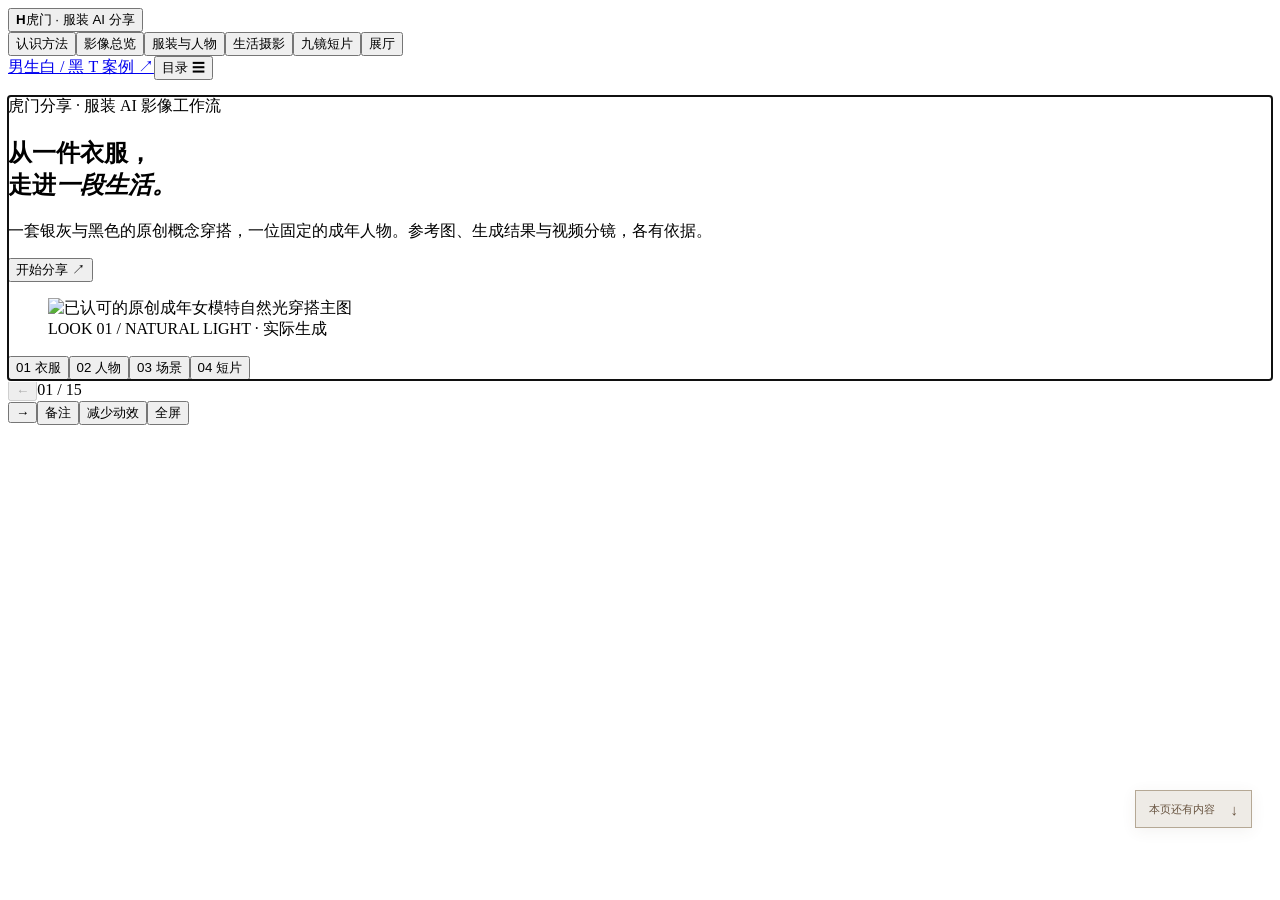
==== pages-overrides/index.html @ 8183f43f "Keep three-shot website source and current completion notes in Git" ====
<!doctype html><html lang="zh-CN"><head><meta charset="utf-8"><meta name="viewport" content="width=device-width,initial-scale=1"><meta name="color-scheme" content="light"><meta name="description" content="虎门服装 AI 分享：从原创概念女装到人物、自然光摄影与九镜短片工作流。"><title>一件衣服，一段生活 · 虎门服装 AI</title><meta name="theme-color" content="#eeebe5"><meta property="og:title" content="一件衣服，一段生活 · 虎门服装 AI"><meta property="og:description" content="从单品、人物与生活摄影，到九镜影像工作流。"><link rel="icon" href="assets/favicon.svg" type="image/svg+xml"><link rel="stylesheet" href="css/site.css"><link rel="stylesheet" href="css/gallery.css"><link rel="stylesheet" href="css/finish.css"><script src="data/talk.js" defer></script><script src="data/gallery.js" defer></script><script src="js/gallery.js" defer></script><script src="js/site.js" defer></script><script src="js/finish.js" defer></script></head><body><a class="skip-link" href="#stage">跳到当前页内容</a>
<header class="topbar"><button class="wordmark" data-go="0"><b>H</b><span>虎门 · 服装 AI 分享</span></button><nav class="chapters" aria-label="章节"><button data-go="1">认识方法</button><button data-go="2">影像总览</button><button data-go="3">服装与人物</button><button data-go="9">生活摄影</button><button data-go="12">九镜短片</button><button data-go="13">展厅</button></nav><div class="top-actions"><a href="male-case/index.html#01" target="_blank" rel="noopener">男生白 / 黑 T 案例 ↗</a><button id="open-directory">目录 ☰</button></div></header>
<main id="stage" tabindex="-1">
<section class="slide cover" data-index="0" aria-labelledby="h0"><div class="cover-copy"><p class="kicker">虎门分享 · 服装 AI 影像工作流</p><h1 id="h0" data-type>从一件衣服，<br>走进<em>一段生活。</em></h1><p>一套银灰与黑色的原创概念穿搭，一位固定的成年人物。参考图、生成结果与视频分镜，各有依据。</p><button class="button dark" data-go="1">开始分享 ↗</button></div><figure class="cover-photo"><img decoding="async" loading="eager" src="assets/fashion/female/outfit-v4-natural-light.png" alt="已认可的原创成年女模特自然光穿搭主图" fetchpriority="high"><figcaption>LOOK 01 / NATURAL LIGHT · 实际生成</figcaption></figure><div class="cover-rail"><button data-go="4">01 衣服</button><button data-go="6">02 人物</button><button data-go="9">03 场景</button><button data-go="12">04 短片</button></div></section>
<section class="slide" data-index="1" hidden aria-labelledby="h1"><div class="heading"><p class="kicker">01 / AI 基础 · 一页讲完</p><h1 id="h1" data-type>会回答，<em>也能动手完成。</em></h1><p>从一句建议，到一次带素材、工具和检查的任务。</p></div><div class="basics-grid"><div class="concept-list"><button data-basic="chat" aria-pressed="true"><small>CHATBOT</small><b>帮你想清楚</b><span>回答问题、分析参考、写出下一步。</span></button><button data-basic="agent" aria-pressed="false"><small>OPENCLAW</small><b>调用工具去做</b><span>读取图片、组织步骤、执行任务。</span></button><button data-basic="harness" aria-pressed="false"><small>HARNESS</small><b>让执行可管理</b><span>运行环境、状态、记录和复查。</span></button></div><div class="concept-stage"><small>点击左侧切换工作方式</small><div class="bubble"><b>你</b><p>把这套穿搭做成一组生活摄影，需要哪些参考？</p></div><div class="bubble ai"><b>AI</b><p id="basic-answer">先准备衣服图、人物母图和风格参考；每张图负责不同内容。</p></div><p id="basic-result">回答与建议</p></div></div></section>
<section class="slide overview" data-index="2" hidden aria-labelledby="h2"><div class="heading overview-heading"><p class="kicker">02 / THE EDITORIAL WORLD</p><h1 id="h2" data-type>一套穿搭，<em>延展整个世界。</em></h1><p>衣服、人物、生活与镜头，在这里相遇。点击画面，走进每一章。</p></div><p id="gallery-status" class="gallery-status" role="status">正在整理本次影像素材…</p><a class="film-callout" href="film.html"><span><b>三镜成片已完成 · 12 秒</b><small>街头行走 → 侧身回望 → 车旁站定</small></span><strong>观看完整短片 ↗</strong></a><div id="overview-grid" class="overview-grid" aria-label="影像总览"></div><p class="overview-foot">ONE LOOK. MANY STORIES. <span>同一人物 · 同一穿搭 · 不同视角</span></p></section>
<section class="slide" data-index="3" hidden aria-labelledby="h3"><div class="heading"><p class="kicker">03 / 参考分工</p><h1 id="h3" data-type>三张图，<em>各管一件事。</em></h1><p>把衣服、人物和摄影环境拆开，生成才有可核对的依据。</p></div><div class="reference-layout"><div class="reference-cards"><button data-reference="garment" aria-pressed="true"><img decoding="async" loading="lazy" src="assets/fashion/female/garment-silver-halter-flatlay.png" alt="银灰挂脖上衣概念样衣"><span>01 / 衣服</span></button><button data-reference="person" aria-pressed="false"><img decoding="async" loading="lazy" src="assets/fashion/female/model-master.png" alt="原创成年女性身份母图"><span>02 / 人物身份底图 · 输入</span></button><button data-reference="style" aria-pressed="false"><img decoding="async" loading="lazy" src="assets/fashion/female/outfit-v4-natural-light.png" alt="暖石墙自然侧光的摄影参考"><span>03 / 风格</span></button></div><aside class="reference-explain"><small id="reference-number">REFERENCE / 01</small><h2 id="reference-title">衣服图决定造型。</h2><p id="reference-description">银灰深 V 挂脖、胸前几何拼接和宽腰段，以可见参考为准。概念样衣并非实体商品实拍。</p><button class="text-link" data-prompt="roles">看参考分工提示词 ↗</button></aside></div></section>
<section class="slide" data-index="4" hidden aria-labelledby="h4"><div class="heading"><p class="kicker">04 / 服装图</p><h1 id="h4" data-type>先把衣服，<em>看清楚。</em></h1><p>从上衣到裤装，分别看清轮廓与细节。AI 概念样衣／非实体商品实拍。</p></div><div class="garment-layout"><div id="garment-gallery" class="asset-gallery garment-gallery" aria-label="服装单品画廊"></div><div class="garment-copy"><span class="collection-label">THE GARMENTS / 单品</span><h2>银灰与黑，<br>一套造型的起点。</h2><p>深 V、无袖、胸部几何拼接和宽腰段。正面可见结构清楚；背面与真实面料需要实体商品依据。</p><div class="detail-list"><span>领口 / 深 V 挂脖</span><span>轮廓 / 修身与宽腰段</span><span>搭配 / 黑色九分微喇裤</span></div><button class="button outline" data-prompt="garment">服装图提示词 ↗</button></div></div></section>
<section class="slide" data-index="5" hidden aria-labelledby="h5"><div class="heading"><p class="kicker">05 / 服装参考怎么用</p><h1 id="h5" data-type>参考好看，<em>还要说清变化。</em></h1><p>整理、改色与设计讨论，各有不同的保留项。</p></div><div class="workbench"><div class="task-tabs" role="tablist" aria-label="服装任务"><button role="tab" data-task="rebuild" aria-selected="true">整理概念样衣</button><button role="tab" data-task="recolor" aria-selected="false" tabindex="-1">指定改色</button><button role="tab" data-task="creative" aria-selected="false" tabindex="-1">设计讨论</button></div><div class="workbench-body"><figure><img decoding="async" loading="lazy" src="assets/fashion/female/garment-silver-halter-flatlay.png" alt="当前任务服装参考"><figcaption id="task-caption">正面结构 / 概念样衣</figcaption></figure><div><h2 id="task-title">让概念样衣成为清楚的参考</h2><label for="task-extra">这次额外要求</label><input id="task-extra" value="完整展示领口、胸前拼接与腰段，不推测背面"><label for="task-prompt">可编辑提示词</label><textarea id="task-prompt" spellcheck="false"></textarea><p id="task-dirty" class="small-note" hidden>手改提示词已保留。新要求尚未合入。</p><div class="actions"><button class="button dark" data-copy="task-prompt">复制</button><button class="button outline" data-download="task-prompt">下载文字 ↓</button><button class="text-link" id="rebuild-task" hidden>按新要求重建</button></div></div></div></div></section>
<section class="slide model-chapter" data-index="6" hidden aria-labelledby="h6">
<div class="heading"><p class="kicker">06 / 人物母图</p><h1 id="h6" data-type>先固定一个人，<em>再拍一组图。</em></h1><p>同一张脸 → 换装 → 动起来。先锁定身份，再让人物走进画面。</p></div>
<div class="identity-story">
<div id="model-motion" aria-label="S04 人物动态成片"></div>
<figure class="identity-crop"><div id="model-face"></div><figcaption>01 / 自然光肖像 · 同一位人物</figcaption></figure>
<div class="model-copy"><span class="collection-label">ONE FACE. MANY STORIES.</span><h2>从一张脸，<br>到一段真实动态。</h2><p>面部比例、发型与肤色固定下来，换上银灰挂脖与黑色九分裤，再用 S04 行走短片核对动态中的人物和穿搭。</p><div class="identity-sources"><span>身份底图</span><div id="identity-thumbs"></div><p>用于锁定身份的工作底图。点开查看原图。</p></div><button class="text-link" data-prompt="model">人物资产提示词 ↗</button></div>
</div><div class="portrait-heading"><span class="collection-label">THE PORTRAITS / 同一人物的不同视角</span></div><div id="model-gallery" class="asset-gallery model-gallery" aria-label="模特细节与写真"></div></section>
<section class="slide" data-index="7" hidden aria-labelledby="h7"><div class="heading"><p class="kicker">07 / 身份编辑 · 单独一步</p><h1 id="h7" data-type>换脸，<em>只处理身份。</em></h1><p>姿态与场景来自待编辑图；目标面孔来自指定母图。</p></div><div class="face-layout"><div class="face-images"><figure><img decoding="async" loading="lazy" src="assets/fashion/female/model-full.png" alt="待编辑人物基础全身照片"><figcaption>输入 1 / 待编辑人物工作底图</figcaption></figure><figure><img decoding="async" loading="lazy" src="assets/fashion/female/model-master.png" alt="指定身份母图"><figcaption>输入 2 / 指定身份工作底图</figcaption></figure></div><div class="face-copy"><span class="status pending">独立换脸演练待执行</span><h2>先准备输入，<br>再执行局部编辑。</h2><p>此页没有换脸结果。当前换装直接引用同一人物母图；独立编辑可带两张有权使用的成年人物图执行。</p><label class="upload">图 1 · 待编辑人物<input id="face-target" type="file" accept="image/png,image/jpeg,image/webp"><span id="face-target-name">未选择新文件</span></label><label class="upload">图 2 · 指定身份<input id="face-identity" type="file" accept="image/png,image/jpeg,image/webp"><span id="face-identity-name">默认使用本次母图</span></label><button class="button dark" data-prompt="face">准备换脸提示词 ↗</button></div></div></section>
<section class="slide" data-index="8" hidden aria-labelledby="h8"><div class="heading"><p class="kicker">08 / 指定人物换装</p><h1 id="h8" data-type>同一张脸，<em>换一整套穿搭。</em></h1><p>上传新参考后，旧结果仍只属于旧输入。</p></div><div class="tryon-layout"><div class="tryon-inputs"><figure><img decoding="async" loading="lazy" src="assets/fashion/female/garment-silver-halter-flatlay.png" alt="银灰上衣概念图"><figcaption>G / 上衣</figcaption></figure><figure><img decoding="async" loading="lazy" src="assets/fashion/female/model-master.png" alt="人物母图"><figcaption>M / 人物</figcaption></figure></div><figure class="tryon-result"><img decoding="async" loading="lazy" src="assets/fashion/female/outfit-v3-longer-legs.png" alt="已生成的同人银灰挂脖上衣、黑色九分裤和凉鞋全身图"><figcaption>实际生成 / 已认可的整套穿搭母图</figcaption></figure><div class="tryon-copy"><h2>脸、衣服与下装，<br>分别有依据。</h2><p>银灰挂脖上衣、黑色九分微喇裤和细带凉鞋作为整套编辑。对照脸、胸部拼接、裤长和鞋型。</p><label class="upload">换服装参考<input id="tryon-garment-file" type="file" accept="image/png,image/jpeg,image/webp"><span id="tryon-garment-name">当前：银灰概念上衣</span></label><label class="upload">换人物参考<input id="tryon-model-file" type="file" accept="image/png,image/jpeg,image/webp"><span id="tryon-model-name">当前：本次原创人物</span></label><p class="small-note" id="tryon-upload-status">替换参考后需重新生成，本页不会把旧图标成新结果。</p><button class="button dark" data-prompt="tryon">准备换装提示词 ↗</button></div></div></section>
<section class="slide" data-index="9" hidden aria-labelledby="h9"><div class="heading"><p class="kicker">09 / 生活摄影主图</p><h1 id="h9" data-type>从目录照片，<em>走进自然光。</em></h1><p>先确认人物与穿搭，再决定场景、动作、机位和光。</p></div><div id="life-gallery" class="asset-gallery life-gallery" aria-label="生活摄影与参考输入"></div><div class="gallery-tail"><span>同一套穿搭，延续到日常的光里。</span><button class="text-link" data-go="10">拆开工作流 ↗</button></div></section>
<section class="slide" data-index="10" hidden aria-labelledby="h10"><div class="heading"><p class="kicker">10 / 可复用场景工作流</p><h1 id="h10" data-type>固定参考，<em>只改这次的画面。</em></h1><p>已检查主图可延续光色，不能取代衣服和人物原始参考。</p></div><div class="workflow"><div class="flow-steps"><button data-flow="0" aria-pressed="true">01 准备参考</button><button data-flow="1" aria-pressed="false">02 生成主图</button><button data-flow="2" aria-pressed="false">03 人工检查</button><button data-flow="3" aria-pressed="false">04 延展镜头</button></div><p id="flow-description">商品图管结构，母图管身份，摄影参考只管环境与光。</p><div class="workflow-body"><form id="scene-form"><label>场景<input id="scene-location" value="暖石色街道，米白石材建筑与铁艺阳台"></label><label>动作<input id="scene-action" value="人物自然站立，双手不挡领口和腰部"></label><label>取景<input id="scene-framing" value="竖版全身，头脚完整，略偏心构图"></label><label>光线<input id="scene-light" value="柔和自然侧光，低饱和暖灰石色"></label></form><div class="prompt-editor"><label for="scene-prompt">可编辑场景提示词</label><textarea id="scene-prompt" spellcheck="false"></textarea><p id="scene-dirty" class="small-note" hidden>手改提示词已保留。表单变化尚未合入。</p><div class="actions"><button class="button dark" data-copy="scene-prompt">复制</button><button class="button outline" data-download="scene-prompt">下载 ↓</button><button class="button outline" id="rebuild-scene" hidden>按表单重建</button></div></div></div></div></section>
<section class="slide" data-index="11" hidden aria-labelledby="h11"><div class="heading"><p class="kicker">11 / 生图之后</p><h1 id="h11" data-type>画面成立，<em>细节还要复查。</em></h1><p>按部位对照原参考与结果，不用“好看”代替保真。</p></div><div class="qa-layout"><div class="qa-images"><figure><img decoding="async" loading="lazy" id="qa-reference" src="assets/fashion/female/model-master.png" alt="当前人工检查参考"><figcaption id="qa-caption">身份工作底图 / 对照输入</figcaption></figure><figure><img decoding="async" loading="lazy" src="assets/fashion/female/outfit-v4-natural-light.png" alt="当前自然光生成结果"><figcaption>自然光造型结果</figcaption></figure></div><div class="qa-panel"><div class="qa-tabs"><button data-check="identity" aria-pressed="true">人物身份</button><button data-check="garment" aria-pressed="false">上衣结构</button><button data-check="trousers" aria-pressed="false">裤装与鞋</button><button data-check="light" aria-pressed="false">光影与手</button></div><p id="qa-description">对照脸、发际线、眼形、雀斑和自然肤色，角度变化后重新确认身份。</p><div class="checklist"><label><input type="checkbox">已对照人物身份</label><label><input type="checkbox">已对照领口与拼接</label><label><input type="checkbox">已核对裤长、鞋与手部</label><label><input type="checkbox">已查看光影与场景连续性</label></div><button class="button outline" id="save-review">下载人工检查清单 <span id="review-count">0 / 4</span></button></div></div></section>
<section class="slide" data-index="12" hidden aria-labelledby="h12"><div class="heading"><p class="kicker">12 / 三镜成片工作流</p><h1 id="h12" data-type>三个镜头，<em>已剪成一段故事。</em></h1><p>行走 → 回望 → 站定。每镜选用 4 秒真实生成视频，成片 12 秒。<span id="video-count">已生成 3 段（S04、S07、S09），三镜完整成片已就绪。</span></p></div><a class="film-callout" href="film.html"><span><b>三镜成片已完成 · 12 秒</b><small>街头行走 → 侧身回望 → 车旁站定</small></span><strong>观看完整短片 ↗</strong></a><div class="video-layout"><div class="video-board"><div id="shot-views" class="shot-views" role="group" aria-label="查看当前镜头的成片或输入"><button type="button" data-shot-view="video" aria-pressed="true">动态成片</button><button type="button" data-shot-view="first" aria-pressed="false">首帧</button><button type="button" data-shot-view="last" aria-pressed="false">尾帧</button></div><div class="video-preview"><img decoding="async" loading="lazy" id="shot-preview" src="assets/fashion/female/shot-S04-walk-first-frame.png" alt="S04 行走镜头实际静态首帧"><div class="shot-overlay"><span id="shot-preview-status">S04 · 首帧已生成</span><b id="shot-preview-title">街头行走</b></div></div><div class="video-local"><label>为当前镜头导入本地视频<input id="local-video" type="file" accept="video/mp4,video/webm,video/quicktime"></label><video id="video-player" controls muted loop playsinline hidden></video><p id="video-note">待演练 / 视频未生成。导入仅本地预览。</p><button id="remove-local-video" type="button" class="text-link" hidden>移除导入的视频</button></div></div><div class="shot-panel"><div class="shot-meta"><span>MiniMax-H3-Max · 9:16 · 768P</span><span>3 镜 / 已剪辑成片 12 秒</span></div><div id="shot-list" class="shot-list" aria-label="三镜分镜"></div><div class="selected-shot"><span id="shot-risk">风险 / 中</span><p id="shot-action">沿人行道自然走两步，镜头缓慢后退。</p><label for="shot-prompt">当前镜头提示词</label><textarea id="shot-prompt" spellcheck="false"></textarea><div class="actions"><button class="button dark" data-copy="shot-prompt">复制当前镜头</button><button class="button outline" id="download-shot-plan">下载三镜任务清单 ↓</button></div></div></div></div></section>
<section class="slide showroom-slide" data-index="13" hidden aria-labelledby="h13"><div class="heading"><p class="kicker">13 / 现有衣服展厅</p><h1 id="h13" data-type>让衣服，<em>被看见。</em></h1><a class="text-link" href="wardrobe/index.html" target="_blank" rel="noopener">独立打开展厅 ↗</a></div><div class="wardrobe-shell"><iframe id="wardrobe" title="现有可交互衣服展厅" data-src="wardrobe/index.html?embed=1"></iframe></div><p class="showroom-note">悬停看转动 · 点击看细节 · 左右切换 · 点击衣服放大。展厅沿用现有衣服与交互。</p></section>
<section class="slide closing" data-index="14" hidden aria-labelledby="h14"><div><p class="kicker">14 / 把方法带走</p><h1 id="h14" data-type>从参考到交付，<br><em>每一步都有依据。</em></h1></div><div class="closing-grid"><div><span>01 / INPUT</span><h2>参考分工</h2><p>衣服、人物、摄影与首帧分开保存。</p></div><div><span>02 / PROCESS</span><h2>逐次检查</h2><p>脸、衣服结构、动作和光影逐项核对。</p></div><div><span>03 / OUTPUT</span><h2>真实状态</h2><p>静态图与实际视频，分别检查、分别交付。</p></div></div><div class="closing-links"><a class="button dark" id="download-site" href="deliverables/humen-fashion-talk-site.zip" download>下载完整演讲站 ↓</a><a class="button outline" href="guide.html" target="_blank" rel="noopener">使用方法与素材说明 ↗</a><button class="button outline" id="download-prompts">下载本次提示词 ↓</button><a class="button outline" href="male-case/index.html#01" target="_blank" rel="noopener">原男生完整案例 ↗</a><a class="button outline" href="deliverables/humen-fashion-ai-kit.zip" download>下载原演练包 ↓</a></div><p class="closing-foot">黎健堂 · 虎门 AI 分享 <span>概念造型与影像为 AI 生成 · 九镜首帧完整 · S04 动态已完成</span></p></section>
</main><footer class="presenter-bar"><button id="prev-slide" aria-label="上一页">←</button><span id="page-indicator">01 / 15</span><div class="progress" aria-hidden="true"><span id="progress-fill"></span></div><button id="next-slide" aria-label="下一页">→</button><button id="open-notes" aria-controls="notes-panel" aria-pressed="false">备注</button><button id="toggle-motion" aria-pressed="false">减少动效</button><button id="fullscreen">全屏</button></footer>
<button type="button" id="scroll-page" class="scroll-page" hidden aria-label="向下浏览当前页">本页还有内容 <span>↓</span></button><aside id="notes-panel" class="notes-panel" hidden aria-label="当前页讲者备注"><button id="close-notes" aria-label="关闭备注">×</button><small>讲者备注</small><p id="note-text"></p></aside>
<dialog id="directory" class="modal"><div class="modal-head"><div><small id="directory-count">DIRECTORY / 15 SCREENS</small><h2>一件衣服的 AI 之旅</h2></div><button class="modal-close" aria-label="关闭目录">×</button></div><ol id="directory-list"></ol></dialog>
<dialog id="prompt-dialog" class="modal"><div class="modal-head"><div><small>EDITABLE PROMPT</small><h2 id="prompt-title">准备提示词</h2></div><button class="modal-close" aria-label="关闭提示词">×</button></div><p id="prompt-description"></p><textarea id="modal-prompt" spellcheck="false" aria-label="当前任务提示词"></textarea><div class="actions"><button class="button dark" data-copy="modal-prompt">复制提示词</button><button class="button outline" data-download="modal-prompt">下载文字 ↓</button><button type="button" id="reset-prompt" class="text-link">恢复默认提示词</button></div></dialog><div class="toast" id="toast" role="status" aria-live="polite"></div><noscript>请启用 JavaScript，以使用翻页、提示词和展厅交互。</noscript><dialog id="gallery-lightbox" class="lightbox" aria-labelledby="lightbox-title"><div class="lightbox-toolbar"><span id="lightbox-position"></span><button id="lightbox-close" aria-label="关闭大图">关闭 ×</button></div><div class="lightbox-layout"><div class="lightbox-picture"><img id="lightbox-image" loading="lazy" decoding="async" alt=""><button id="lightbox-prev" aria-label="上一张">←</button><button id="lightbox-next" aria-label="下一张">→</button></div><aside><small>THE IMAGE / 参考 → 成片</small><h2 id="lightbox-title"></h2><p id="lightbox-description"></p><div id="lightbox-refs" class="reference-strip"></div></aside></div></dialog></body></html>
---- pages-overrides/css/finish.css ----
/* Final editorial rhythm and complete interaction states. */
:root{--muted:#6d685f;--touch:44px}
#stage{min-height:0}
.closing,.closing.active{justify-content:safe center}
.closing>*{flex-shrink:0;width:100%}
.slide:not(.cover)>*{max-width:1440px;margin-inline:auto}
.heading>p:last-child{max-width:65ch}
.kicker,.collection-label,.shot-meta,#page-indicator{font-variant-numeric:tabular-nums}
button,a,input,textarea{-webkit-tap-highlight-color:transparent}
button:active:not(:disabled),.button:active:not([aria-disabled=true]){transform:translateY(1px)}
button:focus-visible,a:focus-visible,input:focus-visible,textarea:focus-visible,summary:focus-visible{outline:2px solid #80664d;outline-offset:4px}
.skip-link{position:fixed;z-index:30;top:10px;left:14px;padding:12px 18px;background:var(--ink);color:var(--paper);transform:translateY(-160%)}
.skip-link:focus{transform:none}
.gallery-status{font-size:12px;line-height:1.8;color:var(--muted);padding:22px 0}
.gallery-status button{margin-left:16px}
.overview-grid{grid-template-columns:1.08fr 1.12fr 1.04fr 1.2fr;gap:22px}
.overview-garment .overview-pictures{display:block;position:relative;height:clamp(300px,43vh,430px);overflow:visible}
.overview-garment .overview-pictures>.media-frame:first-child{position:absolute;inset:0 12% 18% 0;width:auto;height:auto}
.overview-garment .overview-pictures>.media-frame:nth-child(2){position:absolute;inset:auto 0 0 auto;width:45%;height:62%;border:6px solid var(--paper);background:var(--paper)}
.overview-garment .media-visual{display:grid;place-items:center}
.overview-garment .overview-pictures img{width:100%;height:100%;object-fit:contain}
.overview-label{min-height:45px}
.overview-label small{font-variant-numeric:tabular-nums}
.overview-caption{line-height:1.6;letter-spacing:.07em;font-size:10px}
.overview-model .overview-pictures{height:clamp(315px,45vh,450px)}
.overview-foot{margin-top:28px;line-height:1.8}
.garment-layout{grid-template-columns:minmax(0,1.3fr) minmax(0,.8fr);gap:48px}
.garment-gallery{grid-template-columns:repeat(2,minmax(0,1fr));gap:22px}
.garment-gallery .gallery-card>.media-frame{height:clamp(290px,45vh,460px)}
.garment-gallery .gallery-card:nth-child(3)>.media-frame{height:120px}
.gallery-card figcaption p{font-size:12px;line-height:1.8}
.media-hint{font-size:11px}
.identity-story{grid-template-columns:minmax(0,.8fr) minmax(0,1.1fr) minmax(0,1.3fr);gap:30px}
#model-motion{height:clamp(340px,45vh,440px)}
.identity-crop{margin-top:28px}
#model-face{height:clamp(290px,37vh,365px)}
#model-face img{object-position:center 24%}
.identity-sources p{font-size:11px}
.portrait-heading{margin-top:30px}
.model-gallery .gallery-card>.media-frame{height:clamp(210px,28vh,300px)}
.model-gallery .gallery-card figcaption p{font-size:11px}
.life-gallery{grid-template-columns:repeat(3,minmax(0,1fr));gap:32px 26px}
.life-gallery .gallery-card>.media-frame{height:auto;aspect-ratio:3/4;background:#e1dbd2}
.life-gallery .gallery-card img{object-fit:contain}
.life-gallery .gallery-card h3{font-size:21px}
.life-gallery .gallery-card:nth-child(2){padding-top:25px}
.life-gallery .gallery-card:nth-child(3){padding-top:50px}
.life-gallery .gallery-card:nth-child(n+4){padding-top:0}
.gallery-references{font-size:12px}
.gallery-references summary{min-height:30px}
.shot-views{display:flex;gap:0;border:1px solid var(--line);margin-bottom:10px;width:fit-content}
.shot-views button{border:0;background:transparent;min-height:40px;padding:9px 18px;font-size:11px;border-right:1px solid var(--line)}
.shot-views button:last-child{border-right:0}
.shot-views button[aria-pressed=true]{background:var(--dark);color:var(--paper)}
.shot-views button:disabled{opacity:.35}
.shot-list button{transition:background 180ms ease-out,border-color 180ms ease-out}
.shot-list button img,.shot-list button video{height:108px}
.shot-list button{grid-template-rows:108px auto auto}
.shot-list button[data-shot="S02"] img{object-position:center 30%}
.shot-list button[data-shot="S03"] img{object-position:center 12%}
.shot-list button[data-shot="S06"] img{object-position:center 35%}
.shot-list button[data-shot="S07"] img,.shot-list button[data-shot="S09"] img{object-position:center top}
.shot-list button[data-shot="S08"] img{object-position:center 65%}
.shot-list button[data-shot="S05"] img{object-position:center 55%}
.slide:has(.video-layout) .heading>p:last-child{max-width:none}
.video-preview img{object-fit:contain}
.video-local input::file-selector-button,.upload input::file-selector-button{font:inherit;border:1px solid #a79b8d;background:#f5f1e9;padding:7px 10px;cursor:pointer;color:var(--ink);margin-right:8px}
.video-local label{flex-wrap:wrap;line-height:1.8}
.video-local p{font-size:12px}
#remove-local-video{font-size:11px;margin-top:8px}
.scroll-page{position:fixed;z-index:3;right:28px;bottom:72px;display:flex;align-items:center;gap:16px;min-height:38px;padding:8px 13px;border:1px solid #b5a895;background:#eeebe5f5;color:#67533f;font-size:11px;box-shadow:0 3px 15px #5c4b3912}
.scroll-page span{font-size:15px}
body:has(dialog[open]) .scroll-page{display:none}
.closing-links{gap:12px;align-items:center}
.closing-links .button{min-height:46px}
.closing-foot{line-height:1.8;flex-wrap:wrap;gap:12px 30px}
[aria-disabled=true]{opacity:.5;cursor:default}
.reset-inputs{display:block;margin-top:12px;font-size:11px}
.lightbox-picture>button{width:44px;height:48px}
.lightbox-toolbar button{min-height:40px;padding:8px}
@media(min-width:1700px){.slide:not(.cover){padding-top:45px}.heading h1{font-size:5.5rem}}
@media(max-width:1100px){.identity-story{gap:20px;grid-template-columns:minmax(0,.9fr) minmax(0,1fr) minmax(0,1.2fr)}.model-copy p{font-size:12px}.overview-grid{gap:15px}.garment-layout{gap:30px}.overview-label{align-items:start}.overview-caption{font-size:9px}}
@media(max-width:960px) and (min-width:761px){
  .identity-story{grid-template-columns:minmax(0,1fr) minmax(0,1fr)}
  .identity-story>.model-copy{grid-column:1/-1}
  .model-gallery{grid-template-columns:repeat(3,minmax(0,1fr))}
  .garment-layout{grid-template-columns:1fr}.garment-copy{max-width:600px;margin:0}
  .life-gallery{grid-template-columns:repeat(2,minmax(0,1fr))}.life-gallery .gallery-card{padding-top:0}
  .video-layout,.qa-layout{grid-template-columns:1fr 1fr;gap:20px}
  .shot-list button small{font-size:8px}.shot-views button{padding-inline:12px}
}
@media(max-width:760px){
  .closing,.closing.active{justify-content:flex-start}
  .slide:not(.cover)>*{max-width:100%}
  .overview-grid{gap:17px 13px;grid-template-columns:minmax(0,1fr) minmax(0,1fr)}
  .overview-garment .overview-pictures{height:clamp(155px,47vw,220px)}
  .overview-model .overview-pictures,.overview-life .overview-pictures,.overview-shot .overview-pictures{height:clamp(155px,47vw,220px)}
  .overview-garment .overview-pictures>.media-frame:nth-child(2){border-width:3px}
  .overview-caption{font-size:8px;letter-spacing:.01em}
  .overview-label{font-size:11px;min-height:44px;padding:8px 0;gap:3px}
  .overview-label small{font-size:8px}
  .overview-foot{margin-top:15px}
  .garment-layout{grid-template-columns:1fr;gap:25px}
  .garment-gallery{gap:17px 12px}
  .garment-gallery .gallery-card>.media-frame{height:clamp(210px,65vw,300px)}
  .garment-gallery .gallery-card:nth-child(3)>.media-frame{height:110px}
  .identity-story{grid-template-columns:minmax(0,1.05fr) minmax(0,.95fr);gap:13px}
  #model-motion{height:clamp(250px,76vw,360px)}
  #model-face{height:clamp(210px,62vw,300px)}
  .identity-crop{margin-top:23px}
  .model-gallery{grid-template-columns:repeat(2,minmax(0,1fr));gap:22px 12px}
  .model-gallery .gallery-card>.media-frame{height:clamp(200px,58vw,285px)}
  .model-gallery h3{font-size:17px}
  .life-gallery{grid-template-columns:1fr;gap:30px}
  .life-gallery .gallery-card:nth-child(n){padding-top:0}
  .life-gallery .gallery-card h3{font-size:23px}
  .life-gallery .gallery-card>.media-frame{height:auto;aspect-ratio:3/4}
  .shot-views{width:100%}.shot-views button{flex:1;min-height:44px;padding:8px 5px}
  .shot-list button{grid-template-rows:100px auto auto}
  .shot-list button img,.shot-list button video{height:100px}
  .video-local input{max-width:100%;width:100%}
  .video-local label{gap:8px}
  .scroll-page{bottom:61px;right:17px;font-size:10px;min-height:34px;padding:6px 11px;gap:12px}
  .closing-links{display:grid;grid-template-columns:1fr;gap:10px}
  .closing-links .button{justify-content:space-between;text-align:left}
  .modal{padding:22px}.modal li button{min-height:44px}
  .presenter-bar #open-notes,.presenter-bar #toggle-motion{min-height:40px}
  .gallery-tail{align-items:start}
  .reference-thumb{width:56px;height:73px}
}
@media(prefers-reduced-motion:reduce){.scroll-page,.skip-link{transition:none}}

.film-callout{display:flex;align-items:center;justify-content:space-between;gap:20px;padding:14px 0;margin-bottom:22px;border-block:1px solid var(--line);color:var(--ink);text-decoration:none}
.film-callout b{display:block;font-size:15px;font-weight:500}.film-callout small{display:block;margin-top:6px;font-size:11px;color:var(--muted)}.film-callout strong{font-size:12px;font-weight:500;white-space:nowrap}
.overview-shot .actual-video .video-badge{pointer-events:none}.overview-shot video{object-fit:contain}
@media(max-width:760px){.film-callout{gap:12px;padding:12px 0;margin-bottom:16px}.film-callout b{font-size:13px}.film-callout strong{font-size:10px}.film-callout small{font-size:9px}.shot-list{grid-template-columns:repeat(3,minmax(0,1fr))}}
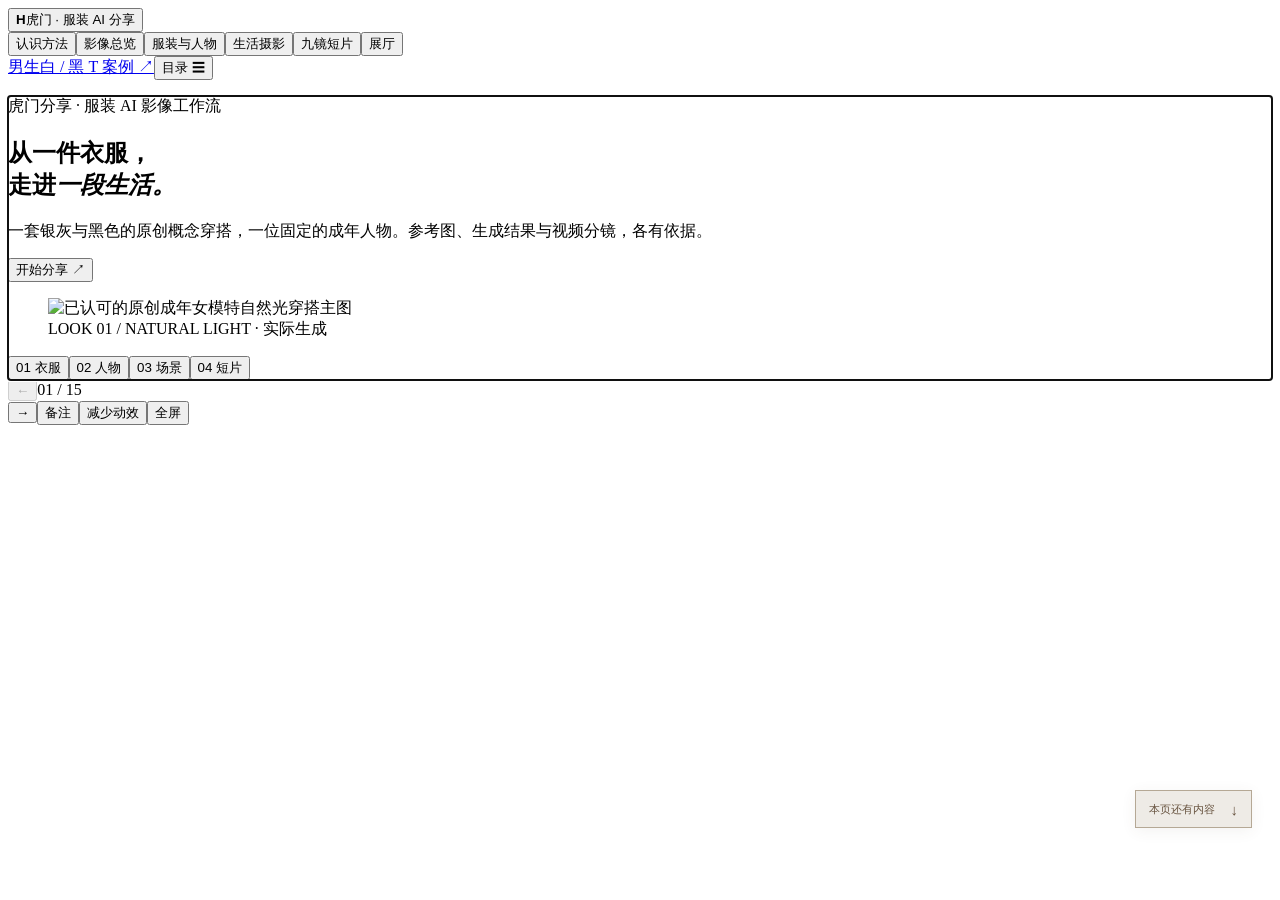
==== commit 81307d1a: "Show finished film immediately and probe only the three production shots" ====
--- a/pages-overrides/index.html
+++ b/pages-overrides/index.html
@@ -3,7 +3,7 @@
 <main id="stage" tabindex="-1">
 <section class="slide cover" data-index="0" aria-labelledby="h0"><div class="cover-copy"><p class="kicker">虎门分享 · 服装 AI 影像工作流</p><h1 id="h0" data-type>从一件衣服，<br>走进<em>一段生活。</em></h1><p>一套银灰与黑色的原创概念穿搭，一位固定的成年人物。参考图、生成结果与视频分镜，各有依据。</p><button class="button dark" data-go="1">开始分享 ↗</button></div><figure class="cover-photo"><img decoding="async" loading="eager" src="assets/fashion/female/outfit-v4-natural-light.png" alt="已认可的原创成年女模特自然光穿搭主图" fetchpriority="high"><figcaption>LOOK 01 / NATURAL LIGHT · 实际生成</figcaption></figure><div class="cover-rail"><button data-go="4">01 衣服</button><button data-go="6">02 人物</button><button data-go="9">03 场景</button><button data-go="12">04 短片</button></div></section>
 <section class="slide" data-index="1" hidden aria-labelledby="h1"><div class="heading"><p class="kicker">01 / AI 基础 · 一页讲完</p><h1 id="h1" data-type>会回答，<em>也能动手完成。</em></h1><p>从一句建议，到一次带素材、工具和检查的任务。</p></div><div class="basics-grid"><div class="concept-list"><button data-basic="chat" aria-pressed="true"><small>CHATBOT</small><b>帮你想清楚</b><span>回答问题、分析参考、写出下一步。</span></button><button data-basic="agent" aria-pressed="false"><small>OPENCLAW</small><b>调用工具去做</b><span>读取图片、组织步骤、执行任务。</span></button><button data-basic="harness" aria-pressed="false"><small>HARNESS</small><b>让执行可管理</b><span>运行环境、状态、记录和复查。</span></button></div><div class="concept-stage"><small>点击左侧切换工作方式</small><div class="bubble"><b>你</b><p>把这套穿搭做成一组生活摄影，需要哪些参考？</p></div><div class="bubble ai"><b>AI</b><p id="basic-answer">先准备衣服图、人物母图和风格参考；每张图负责不同内容。</p></div><p id="basic-result">回答与建议</p></div></div></section>
-<section class="slide overview" data-index="2" hidden aria-labelledby="h2"><div class="heading overview-heading"><p class="kicker">02 / THE EDITORIAL WORLD</p><h1 id="h2" data-type>一套穿搭，<em>延展整个世界。</em></h1><p>衣服、人物、生活与镜头，在这里相遇。点击画面，走进每一章。</p></div><p id="gallery-status" class="gallery-status" role="status">正在整理本次影像素材…</p><a class="film-callout" href="film.html"><span><b>三镜成片已完成 · 12 秒</b><small>街头行走 → 侧身回望 → 车旁站定</small></span><strong>观看完整短片 ↗</strong></a><div id="overview-grid" class="overview-grid" aria-label="影像总览"></div><p class="overview-foot">ONE LOOK. MANY STORIES. <span>同一人物 · 同一穿搭 · 不同视角</span></p></section>
+<section class="slide overview" data-index="2" hidden aria-labelledby="h2"><div class="heading overview-heading"><p class="kicker">02 / THE EDITORIAL WORLD</p><h1 id="h2" data-type>一套穿搭，<em>延展整个世界。</em></h1><p>衣服、人物、生活与镜头，在这里相遇。点击画面，走进每一章。</p></div><p id="gallery-status" class="gallery-status" role="status">正在整理本次影像素材…</p><div class="film-hero"><div><p class="kicker">THE COMPLETE FILM / 已完成</p><h2>三个镜头，一段故事。</h2><p>行走 → 回望 → 站定 · 12 秒真实视频剪辑</p><a class="text-link" href="film.html">打开完整播放与下载页 ↗</a></div><video id="finished-film" src="assets/fashion/female/video/film-three-shots.mp4" poster="assets/fashion/female/video/film-three-shots-poster.jpg" aria-label="12秒三镜完整成片" controls muted loop playsinline preload="metadata" data-autoplay></video></div><a class="film-callout" href="film.html"><span><b>三镜成片已完成 · 12 秒</b><small>街头行走 → 侧身回望 → 车旁站定</small></span><strong>观看完整短片 ↗</strong></a><div id="overview-grid" class="overview-grid" aria-label="影像总览"></div><p class="overview-foot">ONE LOOK. MANY STORIES. <span>同一人物 · 同一穿搭 · 不同视角</span></p></section>
 <section class="slide" data-index="3" hidden aria-labelledby="h3"><div class="heading"><p class="kicker">03 / 参考分工</p><h1 id="h3" data-type>三张图，<em>各管一件事。</em></h1><p>把衣服、人物和摄影环境拆开，生成才有可核对的依据。</p></div><div class="reference-layout"><div class="reference-cards"><button data-reference="garment" aria-pressed="true"><img decoding="async" loading="lazy" src="assets/fashion/female/garment-silver-halter-flatlay.png" alt="银灰挂脖上衣概念样衣"><span>01 / 衣服</span></button><button data-reference="person" aria-pressed="false"><img decoding="async" loading="lazy" src="assets/fashion/female/model-master.png" alt="原创成年女性身份母图"><span>02 / 人物身份底图 · 输入</span></button><button data-reference="style" aria-pressed="false"><img decoding="async" loading="lazy" src="assets/fashion/female/outfit-v4-natural-light.png" alt="暖石墙自然侧光的摄影参考"><span>03 / 风格</span></button></div><aside class="reference-explain"><small id="reference-number">REFERENCE / 01</small><h2 id="reference-title">衣服图决定造型。</h2><p id="reference-description">银灰深 V 挂脖、胸前几何拼接和宽腰段，以可见参考为准。概念样衣并非实体商品实拍。</p><button class="text-link" data-prompt="roles">看参考分工提示词 ↗</button></aside></div></section>
 <section class="slide" data-index="4" hidden aria-labelledby="h4"><div class="heading"><p class="kicker">04 / 服装图</p><h1 id="h4" data-type>先把衣服，<em>看清楚。</em></h1><p>从上衣到裤装，分别看清轮廓与细节。AI 概念样衣／非实体商品实拍。</p></div><div class="garment-layout"><div id="garment-gallery" class="asset-gallery garment-gallery" aria-label="服装单品画廊"></div><div class="garment-copy"><span class="collection-label">THE GARMENTS / 单品</span><h2>银灰与黑，<br>一套造型的起点。</h2><p>深 V、无袖、胸部几何拼接和宽腰段。正面可见结构清楚；背面与真实面料需要实体商品依据。</p><div class="detail-list"><span>领口 / 深 V 挂脖</span><span>轮廓 / 修身与宽腰段</span><span>搭配 / 黑色九分微喇裤</span></div><button class="button outline" data-prompt="garment">服装图提示词 ↗</button></div></div></section>
 <section class="slide" data-index="5" hidden aria-labelledby="h5"><div class="heading"><p class="kicker">05 / 服装参考怎么用</p><h1 id="h5" data-type>参考好看，<em>还要说清变化。</em></h1><p>整理、改色与设计讨论，各有不同的保留项。</p></div><div class="workbench"><div class="task-tabs" role="tablist" aria-label="服装任务"><button role="tab" data-task="rebuild" aria-selected="true">整理概念样衣</button><button role="tab" data-task="recolor" aria-selected="false" tabindex="-1">指定改色</button><button role="tab" data-task="creative" aria-selected="false" tabindex="-1">设计讨论</button></div><div class="workbench-body"><figure><img decoding="async" loading="lazy" src="assets/fashion/female/garment-silver-halter-flatlay.png" alt="当前任务服装参考"><figcaption id="task-caption">正面结构 / 概念样衣</figcaption></figure><div><h2 id="task-title">让概念样衣成为清楚的参考</h2><label for="task-extra">这次额外要求</label><input id="task-extra" value="完整展示领口、胸前拼接与腰段，不推测背面"><label for="task-prompt">可编辑提示词</label><textarea id="task-prompt" spellcheck="false"></textarea><p id="task-dirty" class="small-note" hidden>手改提示词已保留。新要求尚未合入。</p><div class="actions"><button class="button dark" data-copy="task-prompt">复制</button><button class="button outline" data-download="task-prompt">下载文字 ↓</button><button class="text-link" id="rebuild-task" hidden>按新要求重建</button></div></div></div></div></section>
--- a/pages-overrides/css/finish.css
+++ b/pages-overrides/css/finish.css
@@ -134,3 +134,5 @@
 .film-callout b{display:block;font-size:15px;font-weight:500}.film-callout small{display:block;margin-top:6px;font-size:11px;color:var(--muted)}.film-callout strong{font-size:12px;font-weight:500;white-space:nowrap}
 .overview-shot .actual-video .video-badge{pointer-events:none}.overview-shot video{object-fit:contain}
 @media(max-width:760px){.film-callout{gap:12px;padding:12px 0;margin-bottom:16px}.film-callout b{font-size:13px}.film-callout strong{font-size:10px}.film-callout small{font-size:9px}.shot-list{grid-template-columns:repeat(3,minmax(0,1fr))}}
+
+.film-hero{display:grid;grid-template-columns:minmax(0,1fr) auto;align-items:center;gap:24px;padding:12px 0 26px}.film-hero h2{font-family:Georgia,"Songti SC",SimSun,serif;font-size:clamp(25px,3vw,40px);font-weight:400;margin:14px 0}.film-hero p:not(.kicker){font-size:12px;line-height:1.8;color:var(--muted)}.film-hero .text-link{display:inline-block;font-size:12px;margin-top:8px}.film-hero video{display:block;height:240px;width:135px;object-fit:contain;background:#d9d2c8}.film-hero+.film-callout{display:none}@media(max-width:760px){.film-hero{gap:14px;padding-bottom:20px}.film-hero video{height:260px;width:146px}.film-hero h2{font-size:25px}.film-hero .kicker{font-size:9px}.film-hero p:not(.kicker),.film-hero .text-link{font-size:10px}}@media(max-width:370px){.film-hero{grid-template-columns:1fr}.film-hero video{height:360px;width:202px;margin:auto}}
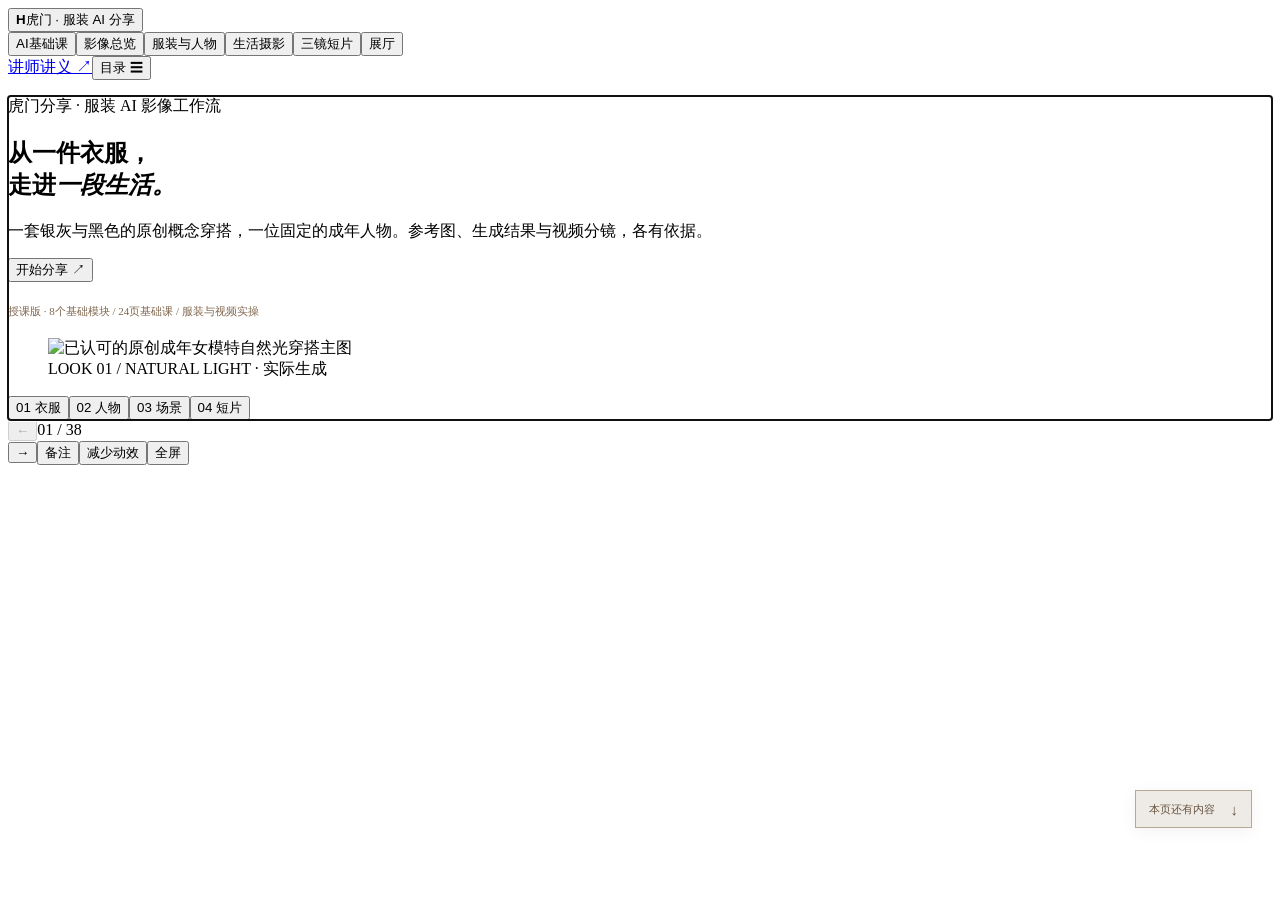
==== commit ca8b9840: "Expand opening into a 24-lesson AI course with teacher handbook and exercises" ====
--- a/pages-overrides/index.html
+++ b/pages-overrides/index.html
@@ -1,4 +1,4 @@
-<!doctype html><html lang="zh-CN"><head><meta charset="utf-8"><meta name="viewport" content="width=device-width,initial-scale=1"><meta name="color-scheme" content="light"><meta name="description" content="虎门服装 AI 分享：从原创概念女装到人物、自然光摄影与九镜短片工作流。"><title>一件衣服，一段生活 · 虎门服装 AI</title><meta name="theme-color" content="#eeebe5"><meta property="og:title" content="一件衣服，一段生活 · 虎门服装 AI"><meta property="og:description" content="从单品、人物与生活摄影，到九镜影像工作流。"><link rel="icon" href="assets/favicon.svg" type="image/svg+xml"><link rel="stylesheet" href="css/site.css"><link rel="stylesheet" href="css/gallery.css"><link rel="stylesheet" href="css/finish.css"><script src="data/talk.js" defer></script><script src="data/gallery.js" defer></script><script src="js/gallery.js" defer></script><script src="js/site.js" defer></script><script src="js/finish.js" defer></script></head><body><a class="skip-link" href="#stage">跳到当前页内容</a>
+<!doctype html><html lang="zh-CN"><head><meta charset="utf-8"><meta name="viewport" content="width=device-width,initial-scale=1"><meta name="color-scheme" content="light"><meta name="description" content="服装从业者 AI 授课版：8个基础模块、24页基础课、讲师讲义与学员练习，再进入服装和视频实操。"><title>一件衣服，一段生活 · 虎门服装 AI</title><meta name="theme-color" content="#eeebe5"><meta property="og:title" content="一件衣服，一段生活 · 虎门服装 AI"><meta property="og:description" content="从AI基础、提示词和参考素材，到服装、人物与短视频实操。"><link rel="icon" href="assets/favicon.svg" type="image/svg+xml"><link rel="stylesheet" href="css/site.css"><link rel="stylesheet" href="css/gallery.css"><link rel="stylesheet" href="css/finish.css"><link rel="stylesheet" href="css/course.css?v=course-20261021"><script src="data/talk.js?v=course-20261021" defer></script><script src="data/course.js?v=course-20261021" defer></script><script src="js/course.js?v=course-20261021" defer></script><script src="data/gallery.js" defer></script><script src="js/gallery.js?v=course-20261021" defer></script><script src="js/site.js?v=course-20261021" defer></script><script src="js/finish.js" defer></script></head><body><a class="skip-link" href="#stage">跳到当前页内容</a>
 <header class="topbar"><button class="wordmark" data-go="0"><b>H</b><span>虎门 · 服装 AI 分享</span></button><nav class="chapters" aria-label="章节"><button data-go="1">认识方法</button><button data-go="2">影像总览</button><button data-go="3">服装与人物</button><button data-go="9">生活摄影</button><button data-go="12">九镜短片</button><button data-go="13">展厅</button></nav><div class="top-actions"><a href="male-case/index.html#01" target="_blank" rel="noopener">男生白 / 黑 T 案例 ↗</a><button id="open-directory">目录 ☰</button></div></header>
 <main id="stage" tabindex="-1">
 <section class="slide cover" data-index="0" aria-labelledby="h0"><div class="cover-copy"><p class="kicker">虎门分享 · 服装 AI 影像工作流</p><h1 id="h0" data-type>从一件衣服，<br>走进<em>一段生活。</em></h1><p>一套银灰与黑色的原创概念穿搭，一位固定的成年人物。参考图、生成结果与视频分镜，各有依据。</p><button class="button dark" data-go="1">开始分享 ↗</button></div><figure class="cover-photo"><img decoding="async" loading="eager" src="assets/fashion/female/outfit-v4-natural-light.png" alt="已认可的原创成年女模特自然光穿搭主图" fetchpriority="high"><figcaption>LOOK 01 / NATURAL LIGHT · 实际生成</figcaption></figure><div class="cover-rail"><button data-go="4">01 衣服</button><button data-go="6">02 人物</button><button data-go="9">03 场景</button><button data-go="12">04 短片</button></div></section>
--- a/pages-overrides/css/course.css
+++ b/pages-overrides/css/course.css
@@ -0,0 +1,6 @@
+/* Teaching pages inherit the established paper, ink and serif design system. */
+.course-slide{padding-top:22px}.course-ribbon{display:flex;gap:0;overflow-x:auto;max-width:100%;border-block:1px solid var(--line);margin-bottom:25px;scrollbar-width:thin}.course-ribbon button{border:0;border-right:1px solid var(--line);background:transparent;padding:10px 12px;text-align:left;flex:1;min-width:114px;color:var(--muted)}.course-ribbon button[aria-current=true]{color:var(--ink);background:#ddd6cc}.course-ribbon span{display:block;font-size:10px;letter-spacing:.12em}.course-ribbon b{display:block;font-size:10px;font-weight:500;line-height:1.5;margin-top:5px}.course-heading{margin-bottom:24px!important}.course-heading h1{font-size:clamp(2.1rem,3.6vw,4.3rem);line-height:1.28;max-width:1100px}.course-heading h1 em{display:inline}.course-heading>p:last-child{font-size:15px!important;line-height:1.75!important}.course-takeaway{display:flex;align-items:baseline;gap:18px;padding:17px 0;border-block:1px solid var(--line);font-size:clamp(16px,1.5vw,21px);line-height:1.7;margin-bottom:25px!important;color:#443e36}.course-takeaway>span{font-size:10px;white-space:nowrap;letter-spacing:.1em;color:var(--muted)}.course-concepts{display:grid;grid-template-columns:repeat(3,minmax(0,1fr));gap:28px;margin-bottom:25px!important}.course-concepts article{border-bottom:1px solid var(--line);padding:0 0 20px;min-width:0}.course-point-number{font:400 31px/1 var(--serif);color:#a89c8a}.course-concepts h2{font:500 clamp(21px,1.8vw,29px)/1.5 var(--serif);margin:12px 0 9px}.course-concepts p{font-size:clamp(13px,1.06vw,16px);line-height:1.95;color:#615d55}.course-example{display:grid;grid-template-columns:92px 1fr;gap:20px;padding:20px 24px;background:#e0dbd2;margin-bottom:16px!important}.course-example>span{font-size:11px;letter-spacing:.08em;color:#776957}.course-example p{font-size:14px;line-height:1.95;color:#49453d;white-space:pre-line}.course-mistake{display:flex;gap:18px;align-items:baseline;padding:12px 0 20px;max-width:1200px}.course-mistake b{font-size:11px;white-space:nowrap;font-weight:500;color:#80664d}.course-mistake p{font-size:13px;line-height:1.9;color:var(--muted)}.course-discuss,.course-explain{border-top:1px solid var(--line);padding:15px 0;font-size:13px;line-height:1.9}.course-discuss summary,.course-explain summary{cursor:pointer;min-height:28px}.course-discuss p,.course-explain p{margin-top:12px;max-width:90ch;color:#625c52;white-space:pre-line}.course-explain{font-size:12px}.course-activity{font-size:13px;line-height:1.8;padding:10px 0}.course-activity b{font-size:11px;margin-right:16px;color:#80664d}.course-footer{display:flex;align-items:center;flex-wrap:wrap;gap:12px 26px;margin-top:20px!important;padding:16px 0;border-top:1px solid var(--line);font-size:11px;color:var(--muted)}.course-footer a{color:#66513e}.course-footer button{border:0;border-bottom:1px solid var(--line);padding:7px 0;background:none;font:inherit;color:var(--ink);margin-left:auto}.course-footer span{font-variant-numeric:tabular-nums}.course-cover-note{font-size:11px!important;line-height:1.8!important;color:#80664d!important;margin:20px 0 0!important}.course-slide .basics-grid{margin-bottom:25px;grid-template-columns:1fr 1.2fr}.course-slide .concept-list b{font-size:23px}.course-slide .concept-list button{padding:18px}.course-slide .concept-stage{min-height:320px;padding:24px}.course-slide .concept-stage>p{line-height:1.8}.course-lab{padding:24px 0;border-top:1px solid var(--line);margin-top:5px!important;margin-bottom:16px!important}.course-lab h2{font:500 27px/1.5 var(--serif);margin-bottom:10px}.course-lab>p{font-size:12px;line-height:1.8;color:var(--muted)}.course-prompt-grid{display:grid;grid-template-columns:repeat(2,minmax(0,1fr));gap:16px 20px;margin-top:22px}.course-prompt-grid label,.course-output-label,.course-cost-form label{display:block;font-size:12px;line-height:1.8}.course-prompt-grid textarea{min-height:90px;font-size:13px;line-height:1.75;margin-top:6px}.course-output-label{margin:20px 0 8px}#course-prompt-output{min-height:245px;line-height:1.9;font-size:13px;margin-bottom:10px}.course-cost-form{display:grid;grid-template-columns:repeat(5,minmax(0,1fr));gap:16px;margin:20px 0}.course-cost-form input{margin-top:7px;font-variant-numeric:tabular-nums;min-height:44px;font-size:16px}#course-cost-result{display:flex;align-items:center;gap:30px;padding:20px 24px;background:#e0dbd2;min-height:95px}#course-cost-result>b{font:400 45px/1.1 var(--serif);white-space:nowrap}#course-cost-result>span{font-size:12px;line-height:1.9}#course-cost-result[data-invalid=true]{font-size:13px;color:#794d39}.course-caveat{font-size:11px!important;line-height:1.9!important;margin-top:14px!important;max-width:85ch}.course-checks{display:grid;grid-template-columns:1fr 1fr;gap:15px 22px;margin:22px 0}.course-checks label{display:flex;align-items:start;gap:10px;font-size:13px;line-height:1.9;cursor:pointer}.course-checks input{margin-top:5px;accent-color:#80664d;width:17px;height:17px;flex:none}.course-quiz{padding:18px 0;border-top:1px solid var(--line)}.course-quiz>p{font-size:14px;line-height:1.8}.course-quiz>div{display:flex;gap:10px;flex-wrap:wrap;margin:14px 0}.course-quiz button{border:1px solid var(--line);background:transparent;padding:12px 16px;min-height:44px;font:inherit;font-size:12px;color:var(--ink)}.course-quiz button[aria-pressed=true]{background:var(--dark);color:var(--paper)}.course-quiz-feedback{padding:10px 0;color:#80664d;font-size:13px!important}.course-quiz-feedback[data-correct=true]{color:#485c49}.notes-panel{max-height:min(65svh,650px);overflow-y:auto}.notes-panel p{white-space:pre-line;line-height:1.9}.modal ol{max-height:60svh;overflow-y:auto}.course-slide :focus-visible{outline:2px solid #80664d;outline-offset:4px}
+@media(min-width:1700px){.course-concepts p{font-size:17px}.course-example p{font-size:17px}.course-mistake p,.course-discuss{font-size:15px}}
+@media(max-width:1000px){.course-ribbon button{min-width:112px}.course-cost-form{grid-template-columns:repeat(3,minmax(0,1fr))}.course-concepts{gap:18px}.course-concepts p{font-size:13px}.course-heading h1{font-size:3rem}}
+@media(max-width:760px){.course-slide{padding-top:16px}.course-ribbon{margin-bottom:22px}.course-ribbon button{min-width:105px;padding:10px}.course-heading h1{font-size:clamp(29px,7.8vw,42px);letter-spacing:-.035em}.course-heading>p:last-child{font-size:12px!important}.course-takeaway{display:block;font-size:17px;padding:15px 0;margin-bottom:22px!important}.course-takeaway>span{display:block;margin-bottom:7px}.course-concepts{grid-template-columns:1fr;gap:18px}.course-concepts article{position:relative;padding:0 0 18px 38px}.course-point-number{position:absolute;left:0;top:4px;font-size:27px}.course-concepts h2{font-size:22px;margin:0 0 7px}.course-concepts p{font-size:13px;line-height:1.9}.course-example{grid-template-columns:1fr;gap:7px;padding:18px}.course-example p{font-size:13px;line-height:1.9}.course-mistake{display:block;padding-top:4px}.course-mistake b{display:block;margin-bottom:6px}.course-mistake p{font-size:12px}.course-slide .basics-grid{grid-template-columns:1fr}.course-slide .concept-list b{font-size:21px}.course-slide .concept-stage{min-height:260px}.course-prompt-grid{grid-template-columns:1fr}.course-cost-form{grid-template-columns:repeat(2,minmax(0,1fr));gap:14px}.course-checks{grid-template-columns:1fr}.course-lab h2{font-size:24px}#course-cost-result{display:block;padding:18px}#course-cost-result>b{display:block;font-size:38px;margin-bottom:12px}#course-cost-result>span{display:block}.course-footer{gap:12px 18px;align-items:start;font-size:10px}.course-footer span{width:100%}.course-footer button{margin-left:0}.course-quiz>div{display:grid;grid-template-columns:1fr}.notes-panel{max-height:65svh;padding:20px}.course-ribbon::-webkit-scrollbar{height:3px}.course-ribbon::-webkit-scrollbar-thumb{background:#b4a695}}
+@media(prefers-reduced-motion:reduce){.course-slide{animation:none}}
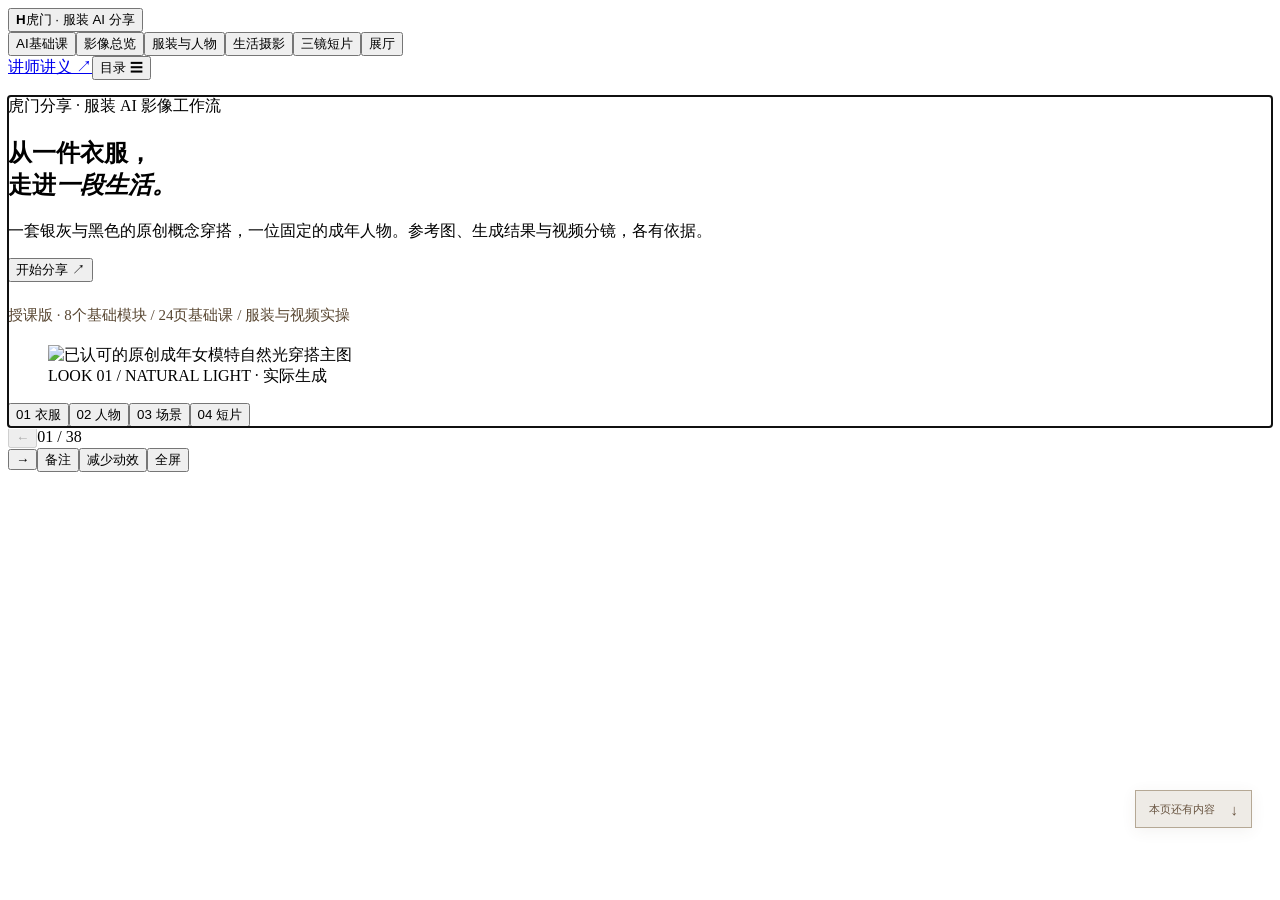
==== commit f3350c0c: "Make all 24 lessons plain, practical and readable for classroom projection" ====
--- a/pages-overrides/index.html
+++ b/pages-overrides/index.html
@@ -1,4 +1,4 @@
-<!doctype html><html lang="zh-CN"><head><meta charset="utf-8"><meta name="viewport" content="width=device-width,initial-scale=1"><meta name="color-scheme" content="light"><meta name="description" content="服装从业者 AI 授课版：8个基础模块、24页基础课、讲师讲义与学员练习，再进入服装和视频实操。"><title>一件衣服，一段生活 · 虎门服装 AI</title><meta name="theme-color" content="#eeebe5"><meta property="og:title" content="一件衣服，一段生活 · 虎门服装 AI"><meta property="og:description" content="从AI基础、提示词和参考素材，到服装、人物与短视频实操。"><link rel="icon" href="assets/favicon.svg" type="image/svg+xml"><link rel="stylesheet" href="css/site.css"><link rel="stylesheet" href="css/gallery.css"><link rel="stylesheet" href="css/finish.css"><link rel="stylesheet" href="css/course.css?v=course-20261021"><script src="data/talk.js?v=course-20261021" defer></script><script src="data/course.js?v=course-20261021" defer></script><script src="js/course.js?v=course-20261021" defer></script><script src="data/gallery.js" defer></script><script src="js/gallery.js?v=course-20261021" defer></script><script src="js/site.js?v=course-20261021" defer></script><script src="js/finish.js" defer></script></head><body><a class="skip-link" href="#stage">跳到当前页内容</a>
+<!doctype html><html lang="zh-CN"><head><meta charset="utf-8"><meta name="viewport" content="width=device-width,initial-scale=1"><meta name="color-scheme" content="light"><meta name="description" content="服装从业者 AI 授课版：8个基础模块、24页基础课、讲师讲义与学员练习，再进入服装和视频实操。"><title>一件衣服，一段生活 · 虎门服装 AI</title><meta name="theme-color" content="#eeebe5"><meta property="og:title" content="一件衣服，一段生活 · 虎门服装 AI"><meta property="og:description" content="从AI基础、提示词和参考素材，到服装、人物与短视频实操。"><link rel="icon" href="assets/favicon.svg" type="image/svg+xml"><link rel="stylesheet" href="css/site.css"><link rel="stylesheet" href="css/gallery.css"><link rel="stylesheet" href="css/finish.css"><link rel="stylesheet" href="css/course.css?v=plain-20261021-v2"><script src="data/talk.js?v=plain-20261021-v2" defer></script><script src="data/course.js?v=plain-20261021-v2" defer></script><script src="js/course.js?v=plain-20261021-v2" defer></script><script src="data/gallery.js" defer></script><script src="js/gallery.js?v=plain-20261021-v2" defer></script><script src="js/site.js?v=plain-20261021-v2" defer></script><script src="js/finish.js" defer></script><link rel="stylesheet" href="css/classroom.css?v=plain-20261021-v2"></head><body><a class="skip-link" href="#stage">跳到当前页内容</a>
 <header class="topbar"><button class="wordmark" data-go="0"><b>H</b><span>虎门 · 服装 AI 分享</span></button><nav class="chapters" aria-label="章节"><button data-go="1">认识方法</button><button data-go="2">影像总览</button><button data-go="3">服装与人物</button><button data-go="9">生活摄影</button><button data-go="12">九镜短片</button><button data-go="13">展厅</button></nav><div class="top-actions"><a href="male-case/index.html#01" target="_blank" rel="noopener">男生白 / 黑 T 案例 ↗</a><button id="open-directory">目录 ☰</button></div></header>
 <main id="stage" tabindex="-1">
 <section class="slide cover" data-index="0" aria-labelledby="h0"><div class="cover-copy"><p class="kicker">虎门分享 · 服装 AI 影像工作流</p><h1 id="h0" data-type>从一件衣服，<br>走进<em>一段生活。</em></h1><p>一套银灰与黑色的原创概念穿搭，一位固定的成年人物。参考图、生成结果与视频分镜，各有依据。</p><button class="button dark" data-go="1">开始分享 ↗</button></div><figure class="cover-photo"><img decoding="async" loading="eager" src="assets/fashion/female/outfit-v4-natural-light.png" alt="已认可的原创成年女模特自然光穿搭主图" fetchpriority="high"><figcaption>LOOK 01 / NATURAL LIGHT · 实际生成</figcaption></figure><div class="cover-rail"><button data-go="4">01 衣服</button><button data-go="6">02 人物</button><button data-go="9">03 场景</button><button data-go="12">04 短片</button></div></section>
--- a/pages-overrides/css/classroom.css
+++ b/pages-overrides/css/classroom.css
@@ -0,0 +1,17 @@
+/* Classroom: navy takeaway, blue method, green example, terracotta pitfall. */
+.course-slide{--course-ink:#172b4b;--course-blue:#174da8;--course-line:#ccd7e7;background:#f5f7fc;color:#172b4b;padding-top:20px;font-family:"Microsoft YaHei","PingFang SC",sans-serif;text-wrap:pretty}
+.course-ribbon{gap:3px;border:0;margin-bottom:18px;padding-bottom:5px}.course-ribbon button{min-width:112px;min-height:48px;display:flex;align-items:center;gap:8px;padding:9px 10px;background:#e8edf6;border:1px solid transparent;color:#425675}.course-ribbon button[aria-current=true]{background:#172b4b;color:#fff}.course-ribbon button:hover{border-color:#174da8}.course-ribbon span{font-size:12px}.course-ribbon b{font-size:13px;font-weight:600;line-height:1.45;margin:0}
+.course-slide .course-heading{margin-bottom:18px!important}.course-heading .kicker{display:flex;align-items:center;gap:14px;font-size:14px;color:#4b6080;letter-spacing:.04em;margin-bottom:10px}.course-heading .kicker>span{background:#dce7fc;color:#174789;padding:4px 10px;font-size:13px}.course-slide .course-heading h1{font-family:inherit;font-size:clamp(34px,3.2vw,60px);font-weight:750;line-height:1.38;letter-spacing:-.035em;max-width:none}.course-slide .course-heading h1 em{display:inline;color:#174da8;font-style:normal}
+.course-takeaway{align-items:center;gap:22px;padding:18px 24px;background:#172b4b;border:0;color:#fff;margin-bottom:22px!important;line-height:1.6}.course-takeaway>span{display:inline-block;background:#f7ce66;color:#172b4b;padding:5px 10px;font-size:15px;font-weight:700;letter-spacing:0}.course-takeaway strong{font-size:clamp(23px,1.7vw,32px);font-weight:650;line-height:1.6}
+.course-section-label{font-family:inherit;font-size:16px;line-height:1.5;font-weight:700;color:#385372;margin:0 0 12px;letter-spacing:.03em}.course-concepts{gap:18px;margin-bottom:22px!important}.course-concepts article{position:relative;background:#fff;border:1px solid #ccd7e7;padding:20px;min-width:0}.course-point-number{display:inline-grid;place-items:center;min-width:38px;height:32px;padding:0 6px;background:#dce8ff;color:#174789;font:800 17px/1.5 "Microsoft YaHei",sans-serif;margin-bottom:10px}.course-concepts h2{font-family:inherit;font-size:clamp(23px,1.65vw,31px);font-weight:700;line-height:1.45;margin:0 0 9px;color:#174789}.course-concepts p{font-size:clamp(21px,1.3vw,25px);line-height:1.75;color:#263c5a;margin:0}
+.course-slide[data-layout=steps] .course-concepts article:not(:last-child):after{content:'→';position:absolute;right:-17px;top:23px;width:18px;z-index:1;color:#174da8;font-size:20px;font-weight:700;text-align:center;background:#f5f7fc}.course-slide[data-layout=compare] .course-point-number{border-radius:50%;height:36px;width:36px}.course-slide[data-layout=compare] .course-concepts article{border-top:4px solid #3c6ec0}
+.course-practice-pair{display:grid;grid-template-columns:1.6fr 1fr;gap:18px;margin-bottom:20px!important}.course-example,.course-mistake{padding:18px 20px;display:block;border:1px solid #bddbca;background:#e5f3eb;min-width:0;margin:0!important;max-width:none}.course-example>span,.course-mistake>b{display:inline-block;font-size:15px;font-weight:750;line-height:1.5;margin-bottom:9px;color:#fff;background:#236647;padding:4px 9px;letter-spacing:0}.course-example p,.course-mistake p{font-size:clamp(20px,1.25vw,24px);line-height:1.7;color:#16452f;margin:0;white-space:pre-line}.course-mistake{background:#fff0ea;border-color:#e7c4b7}.course-mistake>b{background:#a34229}.course-mistake p{color:#7e3525}
+.course-teach-more{border-top:1px solid #ccd7e7}.course-discuss,.course-explain,.course-tool-demo{border:0;border-bottom:1px solid #ccd7e7;padding:13px 0;font-size:18px;line-height:1.8}.course-discuss summary,.course-explain summary,.course-tool-demo summary{cursor:pointer;min-height:32px;color:#174789;font-weight:650}.course-discuss p,.course-explain p{margin-top:12px;max-width:90ch;color:#263c5a;white-space:pre-line}.course-activity{font-size:19px;line-height:1.8;padding:12px 0}.course-activity b{display:inline-block;background:#dae7ff;color:#174789;padding:2px 8px;margin-right:12px;font-size:15px}
+.course-tool-demo{margin-bottom:18px!important}.course-tool-tabs{display:flex;gap:10px;flex-wrap:wrap;margin:16px 0}.course-tool-tabs button{font-size:18px;min-height:44px;padding:10px 18px;background:#fff;border:1px solid #afbfda;color:#174789}.course-tool-tabs button[aria-pressed=true]{color:#fff;background:#174da8}.course-tool-demo>p{font-size:21px;line-height:1.8;margin:16px 0;max-width:75ch}.course-tool-demo>strong{display:block;color:#174789;font-size:22px;margin:12px 0}
+.course-footer{gap:12px 24px;margin-top:8px!important;padding:16px 0;border-color:#ccd7e7;font-size:15px;color:#435b7e}.course-footer a{color:#174789;text-underline-offset:4px}.course-footer button{border:1px solid #174789;padding:9px 15px;background:#174da8;color:#fff;min-height:42px}.course-footer button:hover{background:#123c82}.course-cover-note{font-size:15px!important;line-height:1.8!important;color:#584631!important}
+.course-lab{padding:24px;background:#fff;border:1px solid #ccd7e7;margin-bottom:20px!important}.course-lab h2{font-family:inherit;font-size:27px;line-height:1.5;font-weight:700;color:#174789}.course-lab>p{font-size:18px;line-height:1.8;color:#435b7e}.course-prompt-grid label,.course-output-label,.course-cost-form label{font-size:18px;line-height:1.7;font-weight:600;color:#233a59}.course-prompt-grid textarea{min-height:115px;font-size:18px;line-height:1.75;margin-top:8px;background:#f9fbff;color:#172b4b;border:1px solid #afbfda}#course-prompt-output{min-height:310px;line-height:1.8;font-size:18px;margin-bottom:14px;background:#f5f8ff;color:#172b4b;border:1px solid #afbfda}.course-lab .button{font-size:18px;background:#174da8;color:white;border-color:#174da8;min-height:46px}.course-cost-form input{min-height:48px;font-size:22px;background:#f9fbff;border:1px solid #afbfda;color:#172b4b}#course-cost-result{padding:24px;background:#172b4b;color:white}#course-cost-result>b{font:750 48px/1.1 "Microsoft YaHei",sans-serif;color:#f7ce66}#course-cost-result>span{font-size:20px;line-height:1.9}#course-cost-result[data-invalid=true]{background:#fff0ea;color:#7e3525;font-size:20px}.course-caveat{font-size:17px!important;line-height:1.85!important}.course-checks label{gap:12px;font-size:20px;line-height:1.8}.course-checks input{accent-color:#174da8;width:23px;height:23px}#course-check-count{font-size:22px;color:#174789;font-weight:700}
+.course-quiz{border:0;border-bottom:1px solid #ccd7e7}.course-quiz>p{font-size:20px;line-height:1.8;font-weight:600}.course-quiz button{border-color:#aebfdb;background:#fff;min-height:48px;font-size:18px;color:#174789}.course-quiz button:hover{background:#dce8ff}.course-quiz button[aria-pressed=true]{background:#174da8;color:#fff}.course-quiz-feedback{padding:12px 16px;background:#fff0ea;color:#7e3525;font-size:19px!important}.course-quiz-feedback[data-correct=true]{color:#16452f;background:#e5f3eb}.course-slide :focus-visible{outline:3px solid #174da8;outline-offset:4px}
+@media(min-width:1700px){.course-slide{padding-top:26px!important}.course-ribbon b{font-size:15px}.course-concepts article{padding:24px}.course-concepts p{font-size:25px}.course-example p,.course-mistake p{font-size:24px}.course-section-label,.course-example>span,.course-mistake>b{font-size:18px}.course-discuss,.course-explain{font-size:21px}}
+@media(max-width:1100px){.course-ribbon button{min-width:120px}.course-concepts{gap:12px}.course-concepts article{padding:16px}.course-concepts p{font-size:20px}.course-slide .course-heading h1{font-size:38px}.course-practice-pair{grid-template-columns:1.4fr 1fr}}
+@media(max-width:760px){.course-slide{padding-top:16px}.course-ribbon{margin-bottom:16px}.course-ribbon button{min-width:124px}.course-slide .course-heading{margin-bottom:16px!important}.course-slide .course-heading h1{font-size:clamp(28px,7.3vw,42px);line-height:1.5;letter-spacing:-.035em}.course-slide .course-heading h1 em{display:block}.course-heading .kicker{flex-wrap:wrap;font-size:13px;gap:7px}.course-heading .kicker>span{font-size:12px}.course-takeaway{display:block;padding:18px;margin-bottom:22px!important}.course-takeaway>span{font-size:14px;margin-bottom:10px}.course-takeaway strong{display:block;font-size:22px;line-height:1.65}.course-concepts{grid-template-columns:1fr;gap:12px}.course-concepts article{padding:18px 18px 18px 65px}.course-point-number{position:absolute;left:16px;top:20px;min-width:33px;width:33px;font-size:15px}.course-concepts h2{font-size:23px;line-height:1.5;margin:0 0 8px}.course-concepts p{font-size:19px;line-height:1.8}.course-slide[data-layout=steps] .course-concepts article:after{display:none}.course-practice-pair{grid-template-columns:1fr;gap:12px}.course-example,.course-mistake{padding:18px}.course-example p,.course-mistake p{font-size:19px;line-height:1.85}.course-example>span,.course-mistake>b{font-size:15px}.course-discuss,.course-explain,.course-tool-demo{font-size:17px}.course-tool-demo>p{font-size:19px}.course-tool-demo>strong{font-size:20px}.course-lab{padding:18px}.course-lab h2{font-size:24px}.course-cost-form label{font-size:17px}.course-checks label{font-size:18px}#course-cost-result{padding:20px}#course-cost-result>b{font-size:42px}#course-cost-result>span{font-size:18px}.course-footer{gap:14px 18px;font-size:14px}.course-quiz>p{font-size:19px}}
+@media(prefers-reduced-motion:reduce){.course-slide,.course-slide *{animation:none!important}}
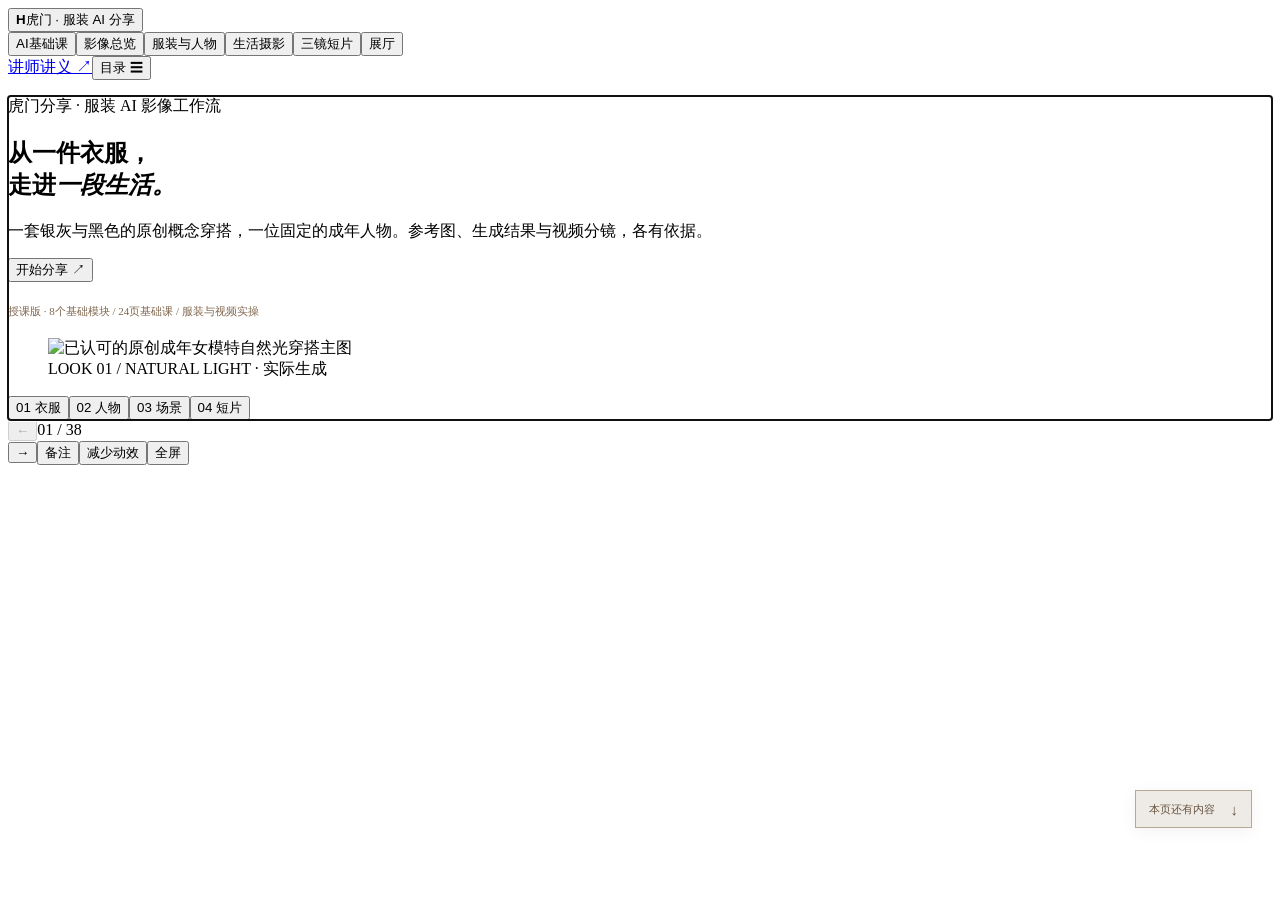
==== commit 6c3bd143: "Match AI foundations to editorial design and rebuild practical teaching content" ====
--- a/pages-overrides/index.html
+++ b/pages-overrides/index.html
@@ -1,4 +1,4 @@
-<!doctype html><html lang="zh-CN"><head><meta charset="utf-8"><meta name="viewport" content="width=device-width,initial-scale=1"><meta name="color-scheme" content="light"><meta name="description" content="服装从业者 AI 授课版：8个基础模块、24页基础课、讲师讲义与学员练习，再进入服装和视频实操。"><title>一件衣服，一段生活 · 虎门服装 AI</title><meta name="theme-color" content="#eeebe5"><meta property="og:title" content="一件衣服，一段生活 · 虎门服装 AI"><meta property="og:description" content="从AI基础、提示词和参考素材，到服装、人物与短视频实操。"><link rel="icon" href="assets/favicon.svg" type="image/svg+xml"><link rel="stylesheet" href="css/site.css"><link rel="stylesheet" href="css/gallery.css"><link rel="stylesheet" href="css/finish.css"><link rel="stylesheet" href="css/course.css?v=plain-20261021-v2"><script src="data/talk.js?v=plain-20261021-v2" defer></script><script src="data/course.js?v=plain-20261021-v2" defer></script><script src="js/course.js?v=plain-20261021-v2" defer></script><script src="data/gallery.js" defer></script><script src="js/gallery.js?v=plain-20261021-v2" defer></script><script src="js/site.js?v=plain-20261021-v2" defer></script><script src="js/finish.js" defer></script><link rel="stylesheet" href="css/classroom.css?v=plain-20261021-v2"></head><body><a class="skip-link" href="#stage">跳到当前页内容</a>
+<!doctype html><html lang="zh-CN"><head><meta charset="utf-8"><meta name="viewport" content="width=device-width,initial-scale=1"><meta name="color-scheme" content="light"><meta name="description" content="服装从业者 AI 授课版：8个基础模块、24页基础课、讲师讲义与学员练习，再进入服装和视频实操。"><title>一件衣服，一段生活 · 虎门服装 AI</title><meta name="theme-color" content="#eeebe5"><meta property="og:title" content="一件衣服，一段生活 · 虎门服装 AI"><meta property="og:description" content="从AI基础、提示词和参考素材，到服装、人物与短视频实操。"><link rel="icon" href="assets/favicon.svg" type="image/svg+xml"><link rel="stylesheet" href="css/site.css"><link rel="stylesheet" href="css/gallery.css"><link rel="stylesheet" href="css/finish.css"><link rel="stylesheet" href="css/course.css?v=editorial-20261021-v3"><script src="data/talk.js?v=editorial-20261021-v3" defer></script><script src="data/course.js?v=editorial-20261021-v3" defer></script><script src="js/course.js?v=editorial-20261021-v3" defer></script><script src="data/gallery.js" defer></script><script src="js/gallery.js?v=editorial-20261021-v3" defer></script><script src="js/site.js?v=editorial-20261021-v3" defer></script><script src="js/finish.js" defer></script><link rel="stylesheet" href="css/classroom.css?v=editorial-20261021-v3"></head><body><a class="skip-link" href="#stage">跳到当前页内容</a>
 <header class="topbar"><button class="wordmark" data-go="0"><b>H</b><span>虎门 · 服装 AI 分享</span></button><nav class="chapters" aria-label="章节"><button data-go="1">认识方法</button><button data-go="2">影像总览</button><button data-go="3">服装与人物</button><button data-go="9">生活摄影</button><button data-go="12">九镜短片</button><button data-go="13">展厅</button></nav><div class="top-actions"><a href="male-case/index.html#01" target="_blank" rel="noopener">男生白 / 黑 T 案例 ↗</a><button id="open-directory">目录 ☰</button></div></header>
 <main id="stage" tabindex="-1">
 <section class="slide cover" data-index="0" aria-labelledby="h0"><div class="cover-copy"><p class="kicker">虎门分享 · 服装 AI 影像工作流</p><h1 id="h0" data-type>从一件衣服，<br>走进<em>一段生活。</em></h1><p>一套银灰与黑色的原创概念穿搭，一位固定的成年人物。参考图、生成结果与视频分镜，各有依据。</p><button class="button dark" data-go="1">开始分享 ↗</button></div><figure class="cover-photo"><img decoding="async" loading="eager" src="assets/fashion/female/outfit-v4-natural-light.png" alt="已认可的原创成年女模特自然光穿搭主图" fetchpriority="high"><figcaption>LOOK 01 / NATURAL LIGHT · 实际生成</figcaption></figure><div class="cover-rail"><button data-go="4">01 衣服</button><button data-go="6">02 人物</button><button data-go="9">03 场景</button><button data-go="12">04 短片</button></div></section>
--- a/pages-overrides/css/classroom.css
+++ b/pages-overrides/css/classroom.css
@@ -1,17 +1,25 @@
-/* Classroom: navy takeaway, blue method, green example, terracotta pitfall. */
-.course-slide{--course-ink:#172b4b;--course-blue:#174da8;--course-line:#ccd7e7;background:#f5f7fc;color:#172b4b;padding-top:20px;font-family:"Microsoft YaHei","PingFang SC",sans-serif;text-wrap:pretty}
-.course-ribbon{gap:3px;border:0;margin-bottom:18px;padding-bottom:5px}.course-ribbon button{min-width:112px;min-height:48px;display:flex;align-items:center;gap:8px;padding:9px 10px;background:#e8edf6;border:1px solid transparent;color:#425675}.course-ribbon button[aria-current=true]{background:#172b4b;color:#fff}.course-ribbon button:hover{border-color:#174da8}.course-ribbon span{font-size:12px}.course-ribbon b{font-size:13px;font-weight:600;line-height:1.45;margin:0}
-.course-slide .course-heading{margin-bottom:18px!important}.course-heading .kicker{display:flex;align-items:center;gap:14px;font-size:14px;color:#4b6080;letter-spacing:.04em;margin-bottom:10px}.course-heading .kicker>span{background:#dce7fc;color:#174789;padding:4px 10px;font-size:13px}.course-slide .course-heading h1{font-family:inherit;font-size:clamp(34px,3.2vw,60px);font-weight:750;line-height:1.38;letter-spacing:-.035em;max-width:none}.course-slide .course-heading h1 em{display:inline;color:#174da8;font-style:normal}
-.course-takeaway{align-items:center;gap:22px;padding:18px 24px;background:#172b4b;border:0;color:#fff;margin-bottom:22px!important;line-height:1.6}.course-takeaway>span{display:inline-block;background:#f7ce66;color:#172b4b;padding:5px 10px;font-size:15px;font-weight:700;letter-spacing:0}.course-takeaway strong{font-size:clamp(23px,1.7vw,32px);font-weight:650;line-height:1.6}
-.course-section-label{font-family:inherit;font-size:16px;line-height:1.5;font-weight:700;color:#385372;margin:0 0 12px;letter-spacing:.03em}.course-concepts{gap:18px;margin-bottom:22px!important}.course-concepts article{position:relative;background:#fff;border:1px solid #ccd7e7;padding:20px;min-width:0}.course-point-number{display:inline-grid;place-items:center;min-width:38px;height:32px;padding:0 6px;background:#dce8ff;color:#174789;font:800 17px/1.5 "Microsoft YaHei",sans-serif;margin-bottom:10px}.course-concepts h2{font-family:inherit;font-size:clamp(23px,1.65vw,31px);font-weight:700;line-height:1.45;margin:0 0 9px;color:#174789}.course-concepts p{font-size:clamp(21px,1.3vw,25px);line-height:1.75;color:#263c5a;margin:0}
-.course-slide[data-layout=steps] .course-concepts article:not(:last-child):after{content:'→';position:absolute;right:-17px;top:23px;width:18px;z-index:1;color:#174da8;font-size:20px;font-weight:700;text-align:center;background:#f5f7fc}.course-slide[data-layout=compare] .course-point-number{border-radius:50%;height:36px;width:36px}.course-slide[data-layout=compare] .course-concepts article{border-top:4px solid #3c6ec0}
-.course-practice-pair{display:grid;grid-template-columns:1.6fr 1fr;gap:18px;margin-bottom:20px!important}.course-example,.course-mistake{padding:18px 20px;display:block;border:1px solid #bddbca;background:#e5f3eb;min-width:0;margin:0!important;max-width:none}.course-example>span,.course-mistake>b{display:inline-block;font-size:15px;font-weight:750;line-height:1.5;margin-bottom:9px;color:#fff;background:#236647;padding:4px 9px;letter-spacing:0}.course-example p,.course-mistake p{font-size:clamp(20px,1.25vw,24px);line-height:1.7;color:#16452f;margin:0;white-space:pre-line}.course-mistake{background:#fff0ea;border-color:#e7c4b7}.course-mistake>b{background:#a34229}.course-mistake p{color:#7e3525}
-.course-teach-more{border-top:1px solid #ccd7e7}.course-discuss,.course-explain,.course-tool-demo{border:0;border-bottom:1px solid #ccd7e7;padding:13px 0;font-size:18px;line-height:1.8}.course-discuss summary,.course-explain summary,.course-tool-demo summary{cursor:pointer;min-height:32px;color:#174789;font-weight:650}.course-discuss p,.course-explain p{margin-top:12px;max-width:90ch;color:#263c5a;white-space:pre-line}.course-activity{font-size:19px;line-height:1.8;padding:12px 0}.course-activity b{display:inline-block;background:#dae7ff;color:#174789;padding:2px 8px;margin-right:12px;font-size:15px}
-.course-tool-demo{margin-bottom:18px!important}.course-tool-tabs{display:flex;gap:10px;flex-wrap:wrap;margin:16px 0}.course-tool-tabs button{font-size:18px;min-height:44px;padding:10px 18px;background:#fff;border:1px solid #afbfda;color:#174789}.course-tool-tabs button[aria-pressed=true]{color:#fff;background:#174da8}.course-tool-demo>p{font-size:21px;line-height:1.8;margin:16px 0;max-width:75ch}.course-tool-demo>strong{display:block;color:#174789;font-size:22px;margin:12px 0}
-.course-footer{gap:12px 24px;margin-top:8px!important;padding:16px 0;border-color:#ccd7e7;font-size:15px;color:#435b7e}.course-footer a{color:#174789;text-underline-offset:4px}.course-footer button{border:1px solid #174789;padding:9px 15px;background:#174da8;color:#fff;min-height:42px}.course-footer button:hover{background:#123c82}.course-cover-note{font-size:15px!important;line-height:1.8!important;color:#584631!important}
-.course-lab{padding:24px;background:#fff;border:1px solid #ccd7e7;margin-bottom:20px!important}.course-lab h2{font-family:inherit;font-size:27px;line-height:1.5;font-weight:700;color:#174789}.course-lab>p{font-size:18px;line-height:1.8;color:#435b7e}.course-prompt-grid label,.course-output-label,.course-cost-form label{font-size:18px;line-height:1.7;font-weight:600;color:#233a59}.course-prompt-grid textarea{min-height:115px;font-size:18px;line-height:1.75;margin-top:8px;background:#f9fbff;color:#172b4b;border:1px solid #afbfda}#course-prompt-output{min-height:310px;line-height:1.8;font-size:18px;margin-bottom:14px;background:#f5f8ff;color:#172b4b;border:1px solid #afbfda}.course-lab .button{font-size:18px;background:#174da8;color:white;border-color:#174da8;min-height:46px}.course-cost-form input{min-height:48px;font-size:22px;background:#f9fbff;border:1px solid #afbfda;color:#172b4b}#course-cost-result{padding:24px;background:#172b4b;color:white}#course-cost-result>b{font:750 48px/1.1 "Microsoft YaHei",sans-serif;color:#f7ce66}#course-cost-result>span{font-size:20px;line-height:1.9}#course-cost-result[data-invalid=true]{background:#fff0ea;color:#7e3525;font-size:20px}.course-caveat{font-size:17px!important;line-height:1.85!important}.course-checks label{gap:12px;font-size:20px;line-height:1.8}.course-checks input{accent-color:#174da8;width:23px;height:23px}#course-check-count{font-size:22px;color:#174789;font-weight:700}
-.course-quiz{border:0;border-bottom:1px solid #ccd7e7}.course-quiz>p{font-size:20px;line-height:1.8;font-weight:600}.course-quiz button{border-color:#aebfdb;background:#fff;min-height:48px;font-size:18px;color:#174789}.course-quiz button:hover{background:#dce8ff}.course-quiz button[aria-pressed=true]{background:#174da8;color:#fff}.course-quiz-feedback{padding:12px 16px;background:#fff0ea;color:#7e3525;font-size:19px!important}.course-quiz-feedback[data-correct=true]{color:#16452f;background:#e5f3eb}.course-slide :focus-visible{outline:3px solid #174da8;outline-offset:4px}
-@media(min-width:1700px){.course-slide{padding-top:26px!important}.course-ribbon b{font-size:15px}.course-concepts article{padding:24px}.course-concepts p{font-size:25px}.course-example p,.course-mistake p{font-size:24px}.course-section-label,.course-example>span,.course-mistake>b{font-size:18px}.course-discuss,.course-explain{font-size:21px}}
-@media(max-width:1100px){.course-ribbon button{min-width:120px}.course-concepts{gap:12px}.course-concepts article{padding:16px}.course-concepts p{font-size:20px}.course-slide .course-heading h1{font-size:38px}.course-practice-pair{grid-template-columns:1.4fr 1fr}}
-@media(max-width:760px){.course-slide{padding-top:16px}.course-ribbon{margin-bottom:16px}.course-ribbon button{min-width:124px}.course-slide .course-heading{margin-bottom:16px!important}.course-slide .course-heading h1{font-size:clamp(28px,7.3vw,42px);line-height:1.5;letter-spacing:-.035em}.course-slide .course-heading h1 em{display:block}.course-heading .kicker{flex-wrap:wrap;font-size:13px;gap:7px}.course-heading .kicker>span{font-size:12px}.course-takeaway{display:block;padding:18px;margin-bottom:22px!important}.course-takeaway>span{font-size:14px;margin-bottom:10px}.course-takeaway strong{display:block;font-size:22px;line-height:1.65}.course-concepts{grid-template-columns:1fr;gap:12px}.course-concepts article{padding:18px 18px 18px 65px}.course-point-number{position:absolute;left:16px;top:20px;min-width:33px;width:33px;font-size:15px}.course-concepts h2{font-size:23px;line-height:1.5;margin:0 0 8px}.course-concepts p{font-size:19px;line-height:1.8}.course-slide[data-layout=steps] .course-concepts article:after{display:none}.course-practice-pair{grid-template-columns:1fr;gap:12px}.course-example,.course-mistake{padding:18px}.course-example p,.course-mistake p{font-size:19px;line-height:1.85}.course-example>span,.course-mistake>b{font-size:15px}.course-discuss,.course-explain,.course-tool-demo{font-size:17px}.course-tool-demo>p{font-size:19px}.course-tool-demo>strong{font-size:20px}.course-lab{padding:18px}.course-lab h2{font-size:24px}.course-cost-form label{font-size:17px}.course-checks label{font-size:18px}#course-cost-result{padding:20px}#course-cost-result>b{font-size:42px}#course-cost-result>span{font-size:18px}.course-footer{gap:14px 18px;font-size:14px}.course-quiz>p{font-size:19px}}
-@media(prefers-reduced-motion:reduce){.course-slide,.course-slide *{animation:none!important}}
+/* AI foundations: use the original paper, stone, serif and editorial rhythm. */
+.course-slide{background:var(--paper);color:var(--ink);padding-top:18px;font-family:var(--sans)}
+.course-ribbon{border:0;border-bottom:1px solid var(--line);margin-bottom:24px;gap:16px;padding:0 0 12px}
+.course-ribbon button{display:flex;align-items:center;gap:7px;min-width:0;padding:4px 0;border:0;background:none;flex:1;color:#777269}
+.course-ribbon button[aria-current=true]{background:none;color:var(--ink)}.course-ribbon button[aria-current=true] b{border-bottom:1px solid var(--ink);padding-bottom:4px}
+.course-ribbon span{font:400 15px/1 var(--serif);letter-spacing:0;color:#8d7b68}.course-ribbon b{font-size:11px;font-weight:400;line-height:1.6;margin:0;white-space:nowrap}
+.course-slide .course-heading{margin-bottom:26px!important}.course-heading .kicker{font-size:11px;letter-spacing:.13em;margin:0 0 12px}.course-heading .kicker span{margin-left:18px;letter-spacing:.06em}
+.course-slide .course-heading h1{font-family:var(--serif);font-size:clamp(34px,3.6vw,64px);font-weight:500;line-height:1.28;letter-spacing:-.055em;max-width:none}.course-slide .course-heading h1 em{display:inline;color:#8d7b68;font-style:normal}
+.course-slide .course-heading .course-lead{font-size:clamp(16px,1.35vw,22px)!important;line-height:1.7!important;margin-top:14px;color:#68635a;max-width:65ch}
+.course-editorial{display:grid;grid-template-columns:1fr 1.22fr;gap:clamp(30px,4vw,72px);align-items:start}
+.course-concepts{display:flex;flex-direction:column;gap:0;margin:0!important}.course-concepts article{display:grid;grid-template-columns:36px 1fr;gap:16px;padding:18px 0;border:0;border-top:1px solid var(--line);background:none;min-width:0}.course-concepts article:first-child{padding-top:16px}
+.course-point-number{font:400 27px/1.35 var(--serif);color:#a19585}.course-concepts h2{font:500 clamp(21px,1.9vw,30px)/1.45 var(--serif);margin:0 0 8px;letter-spacing:-.03em}.course-concepts p{font-size:clamp(16px,1.35vw,22px);line-height:1.75;color:#5c5952;margin:0}
+.course-sample{min-width:0;border-top:1px solid var(--line);padding-top:16px}.course-sample:not(.has-photos){background:#e2ddd4;border:0;padding:clamp(24px,2.4vw,40px);min-height:300px;display:flex;align-items:center}.course-sample .collection-label{display:block;font-size:10px;letter-spacing:.12em;color:#83725f;margin-bottom:15px}.course-sample-copy>p{font-size:clamp(18px,1.6vw,26px);line-height:1.9;white-space:pre-line;text-wrap:pretty}.course-sample.has-photos .course-sample-copy{padding-top:15px}.course-sample.has-photos .collection-label{display:none}.course-sample.has-photos .course-sample-copy>p{font-size:clamp(15px,1.2vw,20px);line-height:1.75;color:#625a50}
+.course-photo-grid{display:grid;grid-template-columns:repeat(3,minmax(0,1fr));gap:12px}.course-photo-grid[data-count="1"]{grid-template-columns:1fr}.course-photo-grid[data-count="2"]{grid-template-columns:repeat(2,minmax(0,1fr))}.course-photo-grid figure{min-width:0}.course-photo-grid img{width:100%;height:clamp(190px,25vh,310px);object-fit:contain;background:#ded8cf}.course-photo-grid figcaption{font-size:11px;line-height:1.6;color:#776b5c;padding-top:8px}.course-photo-grid[data-count="1"] img{object-fit:contain}
+.course-attention{display:flex;align-items:baseline;gap:18px;border-top:1px solid var(--line);margin:22px 0 8px;padding:14px 0;font-size:clamp(14px,1.15vw,18px);line-height:1.7;color:#62594d}.course-attention span{font-size:11px;color:#8d7b68;white-space:nowrap;letter-spacing:.08em}
+.course-teach-more{display:flex;flex-wrap:wrap;gap:0 28px;border-top:1px solid var(--line)}.course-discuss,.course-explain,.course-tool-demo,.course-workshop{font-size:14px;line-height:1.8;padding:12px 0;border:0;margin:0!important}.course-teach-more details[open]{flex-basis:100%}.course-teach-more summary{cursor:pointer;min-height:26px;color:#6f5c47;font-weight:400}.course-teach-more details>p{margin-top:12px;color:#625c52;white-space:pre-line;max-width:85ch}.course-explain>p{font-size:17px;line-height:1.9}.course-footer{border-top:1px solid var(--line);margin-top:0!important;padding:12px 0;font-size:11px;gap:16px 26px}.course-footer button{border:0;border-bottom:1px solid var(--ink);background:none;color:var(--ink);font-size:12px;padding:6px 0;margin-left:auto}
+.course-tool-tabs{display:flex;gap:12px;margin:12px 0}.course-tool-tabs button{background:none;border:1px solid var(--line);padding:10px 16px;color:var(--ink);font-size:15px}.course-tool-tabs button[aria-pressed=true]{background:var(--dark);color:var(--paper)}.course-tool-demo>strong{display:block;margin-top:12px;font-size:17px;font-weight:500}.course-tool-demo>p{font-size:17px}
+.course-lab{background:transparent;padding:22px 0;border-top:1px solid var(--line)}.course-lab h2{font-family:var(--serif);font-weight:500}.course-lab>p,.course-prompt-grid label,.course-output-label,.course-cost-form label{font-size:16px;color:#625c52}.course-prompt-grid textarea,#course-prompt-output{font-size:16px;line-height:1.8}.course-checks label{font-size:17px}.course-checks input{width:18px;height:18px;accent-color:#80664d;flex:none}#course-cost-result{background:#e0dbd2;color:var(--ink)}#course-cost-result>b{font-family:var(--serif);color:var(--ink)}#course-cost-result>span{font-size:16px}.course-quiz button{font-size:15px}.course-quiz button[aria-pressed=true]{background:var(--dark);color:var(--paper)}
+@media(min-width:1500px){.course-slide{padding-top:23px}.course-ribbon{margin-bottom:30px}.course-concepts article{padding:22px 0}.course-photo-grid img{height:clamp(230px,29vh,340px)}}
+@media(max-width:1100px){.course-ribbon{gap:14px}.course-ribbon button{flex:none;min-width:105px}.course-editorial{gap:28px;grid-template-columns:1fr 1.1fr}.course-slide .course-heading h1{font-size:38px}.course-concepts article{gap:9px;grid-template-columns:28px 1fr}.course-concepts p{font-size:16px}.course-photo-grid{gap:8px}.course-photo-grid figcaption{font-size:10px}}
+@media(max-width:760px){.course-slide{padding-top:16px}.course-ribbon{margin-bottom:22px}.course-ribbon button{min-width:112px}.course-slide .course-heading h1{font-size:clamp(29px,7.7vw,42px);line-height:1.35}.course-slide .course-heading h1 em{display:block}.course-slide .course-heading .course-lead{font-size:16px!important}.course-editorial{grid-template-columns:1fr;gap:22px}.course-concepts article{position:static;padding:15px 0;grid-template-columns:30px 1fr}.course-point-number{position:static;font-size:25px}.course-concepts h2{font-size:23px}.course-concepts p{font-size:17px}.course-sample:not(.has-photos){min-height:0;padding:23px}.course-sample-copy>p{font-size:18px}.course-photo-grid img{height:220px}.course-photo-grid[data-count="3"] img{height:170px}.course-photo-grid figcaption{font-size:10px}.course-sample.has-photos .course-sample-copy>p{font-size:16px}.course-attention{display:block;font-size:15px;margin-top:22px}.course-attention span{display:block;margin-bottom:7px}.course-teach-more{display:block}.course-footer{gap:12px}.course-footer span{width:auto}.course-footer button{margin-left:auto}.course-heading .kicker{font-size:10px}.course-heading .kicker span{margin-left:10px}}
+@media(prefers-reduced-motion:reduce){.course-slide{animation:none}}
+
+@media(min-width:761px){.course-slide{padding-bottom:14px}.course-ribbon{margin-bottom:18px;padding-bottom:8px}.course-slide .course-heading{margin-bottom:20px!important}.course-concepts article{padding:14px 0}.course-attention{margin-top:16px;padding:12px 0}}
+@media(min-width:761px) and (max-height:820px){.course-ribbon{margin-bottom:14px;padding-bottom:5px}.course-slide .course-heading h1{font-size:clamp(32px,3.3vw,46px)}.course-slide .course-heading .course-lead{font-size:16px!important;margin-top:10px}.course-heading .kicker{margin-bottom:8px}.course-concepts article{padding:10px 0}.course-concepts h2{font-size:23px;margin-bottom:5px}.course-concepts p{font-size:16px;line-height:1.65}.course-sample:not(.has-photos){min-height:240px;padding:24px}.course-sample-copy>p{font-size:20px;line-height:1.75}.course-photo-grid img{height:180px}.course-sample.has-photos .course-sample-copy>p{font-size:15px}.course-attention{font-size:14px;margin-top:12px}.course-slide .course-heading{margin-bottom:16px!important}}
